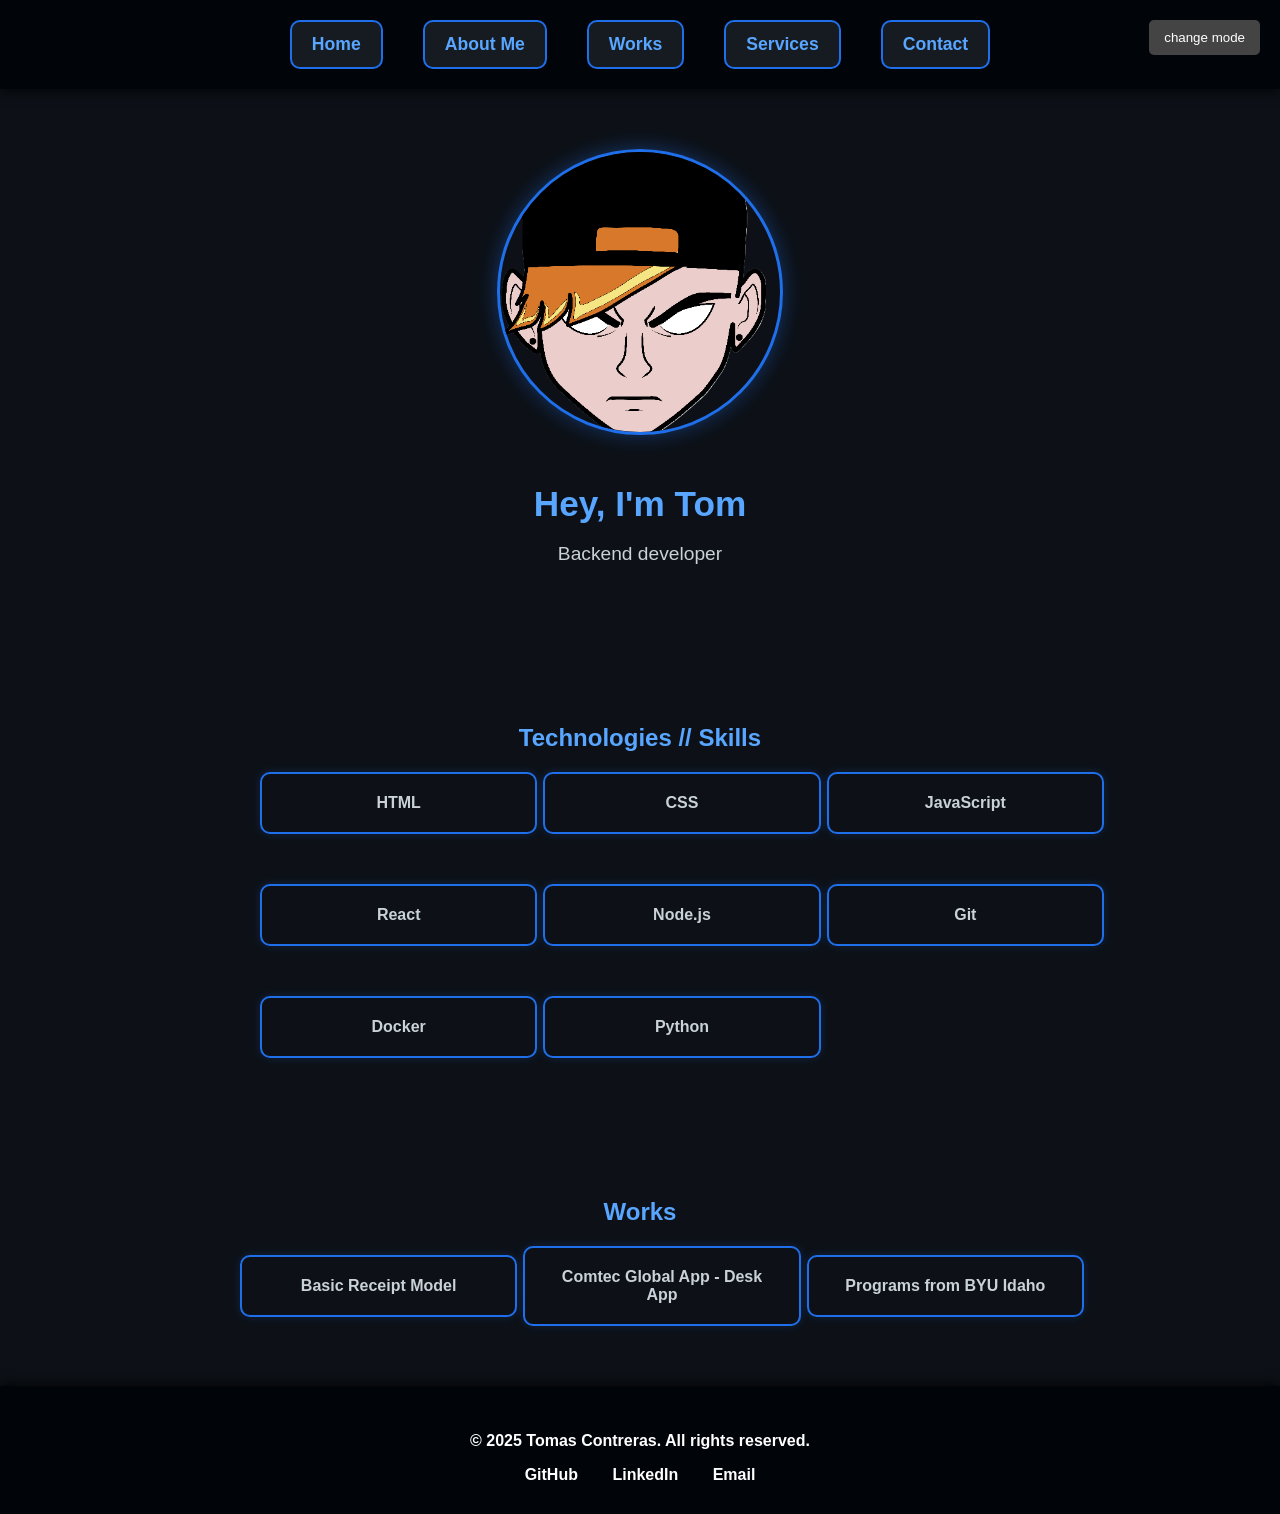
==== website portfolio/index.html @ 8013dd39 "new changes" ====
<!DOCTYPE html>
<html lang="en">
<head>
  <meta charset="UTF-8" />
  <meta name="viewport" content="width=device-width, initial-scale=1.0"/>
  <title>Portfolio</title>
  <link rel="stylesheet" href="style/index.css">
  <link rel="stylesheet" href="style/index-responsive.css">
</head>

<body>
  <header>
    <nav>
      <div class="menu-toggle" id="menu-toggle">&#9776;</div>
      <ul class="nav-links" id="nav-links">
        <li><a href="#home">Home</a></li>
        <li><a href="#about">About Me</a></li>
        <li><a href="#portfolio">Works</a></li>
        <li><a href="#services">Services</a></li>
        <li><a href="#contact">Contact</a></li>
      </ul>
    </nav>
  </header>

  <button id="theme-toggle">change mode</button>

  <section id="home" class="hero">
    <div class="hero-content">
      <img src="images/york-fotor-bg-remover-20250723221843.png" alt="Imagen de presentación" class="hero-img">
      <div class="hero-text">
        <h1>Hey, I'm Tom</h1>
        <p>Backend developer</p>
      </div>
    </div>
  </section>

  <section id="skills" class="skills">
    <h2>Technologies // Skills</h2>
    <div class="skills-grid">
      <div class="skill-box">HTML</div>
      <div class="skill-box">CSS</div>
      <div class="skill-box">JavaScript</div>
      <div class="skill-box">React</div>
      <div class="skill-box">Node.js</div>
      <div class="skill-box">Git</div>
      <div class="skill-box">Docker</div>
      <div class="skill-box">Python</div>
    </div>
  </section>

  <section id="work" class="work">
    <h2>Works</h2>
    <div class="work-grid">
      <div class="work-box">Basic Receipt Model</div>
      <div class="work-box">Comtec Global App - Desk App</div>
      <div class="work-box">Programs from BYU Idaho</div>
    </div>
  </section>

  <footer class="footer">
    <div class="footer-container">
      <p>© 2025 Tomas Contreras. All rights reserved.</p>
      <div class="social-links">
        <a href="https://github.com/tuusuario" target="_blank" aria-label="GitHub">GitHub</a>
        <a href="https://linkedin.com/in/tuusuario" target="_blank" aria-label="LinkedIn">LinkedIn</a>
        <a href="mailto:tuemail@ejemplo.com" aria-label="Correo electrónico">Email</a>
      </div>
    </div>
  </footer>

  <script src="script/interaction.js"></script>
</body>
</html>
---- website portfolio/style/index.css ----
body {
    margin: 0;
    font-family: 'Segoe UI', Tahoma, Geneva, Verdana, sans-serif;
    background-color: #0d1117;
    color: #ffffff;
    transition: background-color 0.3s, color 0.3s;
}

#theme-toggle {
  position: fixed;
  top: 20px;
  right: 20px;
  padding: 10px 15px;
  border: none;
  background-color: #444;
  color: white;
  cursor: pointer;
  border-radius: 5px;
  z-index: 1000;
}

body.light-mode {
  background-color: white;
  color: black;
}

body.light-mode #theme-toggle {
  background-color: #ccc;
  color: black;
}

header {
    background-color: #010409;
    padding: 20px 0;
    box-shadow: 0 4px 10px rgba(0, 0, 0, 0.6);
    position: sticky;
    top: 0;
    z-index: 1000;
    transition: background-color 0.3s ease;
}

nav ul {
    list-style: none;
    display: flex;
    justify-content: center;
    margin: 0;
    padding: 0;
}

nav li {
    margin: 0 20px;
}

nav a {
    display: inline-block;
    background-color: #161b22;
    color: #58a6ff;
    padding: 12px 20px;
    border: 2px solid #1f6feb;
    border-radius: 10px;
    text-decoration: none;
    font-weight: bold;
    font-size: 1.1rem;
    transition: all 0.3s ease;
}

nav a:hover {
    background-color: #1f6feb;
    color: #ffffff;
    box-shadow: 0 0 10px #1f6feb;
}

section {
    padding: 60px 20px;
    max-width: 900px;
    margin: auto;
}

h1, h2 {
    color: #58a6ff;
}

.hero {
    padding: 60px 20px;
    background-color: #0d1117;
    display: flex;
    justify-content: center;
    align-items: center;
    transition: background-color 0.3s ease;
}

.hero-content {
    display: flex;
    flex-direction: column;
    align-items: center;
    text-align: center;
    max-width: 900px;
}

.hero-img {
    width: 280px;
    height: 280px;
    object-fit: cover;
    border-radius: 50%;
    border: 3px solid #1f6feb;
    box-shadow: 0 0 20px rgba(31, 111, 235, 0.4);
    margin-bottom: 20px;
}

.hero-text h1 {
    font-size: 2.2rem;
    color: #58a6ff;
    margin-bottom: 10px;
}

.hero-text p {
    font-size: 1.2rem;
    color: #c9d1d9;
}

.skills {
    padding: 60px 90px;
    color: #ffffff;
    text-align: center;
    box-sizing: border-box;
    max-width: 100%;
    transition: background-color 0.3s ease;
}

.skills-grid {
    display: grid;
    grid-template-columns: repeat(auto-fit, minmax(220px, 1fr));
    gap: 50px;
    width: 100%;
    max-width: 800px;
    margin: 0 auto;
    padding: 0 20px;
}

.skill-box {
    width: 100%;
    background-color: #0d1117;
    border: 2px solid #1f6feb;
    border-radius: 10px;
    padding: 20px;
    font-weight: bold;
    color: #c9d1d9;
    box-shadow: 0 0 10px rgba(31, 111, 235, 0.2);
    transition: transform 0.2s ease, box-shadow 0.2s ease, background-color 0.3s ease, color 0.3s ease;
    text-align: center;
}

.skill-box:hover {
    transform: scale(1.05);
    box-shadow: 0 0 15px rgba(31, 111, 235, 0.6);
}

footer {
    background-color: #010409;
    padding: 30px 20px;
    color: #ffffff;
    text-align: center;
    box-shadow: 0 -4px 10px rgba(0, 0, 0, 0.6);
    font-weight: bold;
    font-size: 1rem;
    transition: background-color 0.3s ease, color 0.3s ease;
}

.footer-container {
    max-width: 900px;
    margin: 0 auto;
}

.social-links {
    margin-top: 15px;
}

.social-links a {
    color: #ffffff;
    margin: 0 15px;
    text-decoration: none;
    font-weight: 600;
    transition: color 0.3s ease;
}

.social-links a:hover {
    color: #1f6feb;
}

/* Footer sticky */
html, body {
    height: 100%;
}

body {
    display: flex;
    flex-direction: column;
    min-height: 100vh;
}

footer {
    margin-top: auto;
}

/* ===== LIGHT MODE STYLES ===== */

body.light-mode header {
  background-color: #f5f5f5;
  box-shadow: 0 4px 10px rgba(0, 0, 0, 0.1);
}

body.light-mode nav a {
  background-color: #ffffff;
  color: #1f6feb;
  border-color: #1f6feb;
}

body.light-mode nav a:hover {
  background-color: #1f6feb;
  color: white;
  box-shadow: 0 0 10px #1f6feb;
}

body.light-mode .hero {
  background-color: #ffffff;
}

body.light-mode .hero-text h1 {
  color: #1f6feb;
}

body.light-mode .hero-text p {
  color: #333;
}

body.light-mode .skills {
  color: #000;
}

body.light-mode .skill-box {
  background-color: white;
  color: #000;
  border: 2px solid #1f6feb;
  box-shadow: 0 0 10px rgba(31, 111, 235, 0.2);
}

body.light-mode .skill-box:hover {
  box-shadow: 0 0 15px rgba(31, 111, 235, 0.6);
}

body.light-mode footer {
  background-color: #e0e0e0;
  color: #1f6feb;
  box-shadow: 0 -4px 10px rgba(0, 0, 0, 0.1);
}

body.light-mode .social-links a {
  color: #1f6feb;
}

body.light-mode .social-links a:hover {
  color: #0a58ca;
}

body.light-mode .work {
  color: #000;
}

body.light-mode .work-box {
  background-color: white;
  color: #000;
  border: 2px solid #1f6feb;
  box-shadow: 0 0 10px rgba(31, 111, 235, 0.2);
}

body.light-mode .work-box:hover {
  box-shadow: 0 0 15px rgba(31, 111, 235, 0.6);
}

.work {
    padding: 60px 90px;
    color: #ffffff;
    text-align: center;
    box-sizing: border-box;
    max-width: 100%;
    transition: background-color 0.3s ease;
}

.work-grid {
    display: grid;
    grid-template-columns: repeat(auto-fit, minmax(220px, 1fr));
    gap: 50px;
    width: 100%;
    max-width: 800px;
    margin: 0 auto;
    padding: 0 20px;
    justify-content: center;
    align-items: center;
}

.work-box {
    width: 100%;
    background-color: #0d1117;
    border: 2px solid #1f6feb;
    border-radius: 10px;
    padding: 20px;
    font-weight: bold;
    color: #c9d1d9;
    box-shadow: 0 0 10px rgba(31, 111, 235, 0.2);
    transition: transform 0.2s ease, box-shadow 0.2s ease, background-color 0.3s ease, color 0.3s ease;
    text-align: center;
}

.work-box:hover {
    transform: scale(1.05);
    box-shadow: 0 0 15px rgba(31, 111, 235, 0.6);
}

/* Hamburguesa oculto por defecto en pantallas grandes */
.menu-toggle {
  display: none;
  font-size: 1.8rem;
  color: #58a6ff;
  cursor: pointer;
  padding: 10px 20px;
  position: absolute;
  left: 20px;
  top: 15px;
  z-index: 1100;
}
---- website portfolio/style/index-responsive.css ----
@media (max-width: 600px) {
  header {
    padding: 15px 10px;
    text-align: center;
  }

/* Responsive nav */
@media (max-width: 768px) {

  nav {
    position: relative;
  }

  .menu-toggle {
    display: block;
  }

  nav ul.nav-links {
    display: none;
    flex-direction: column;
    position: absolute;
    top: 60px;
    left: 0;
    width: 100%;
    background-color: #0d1117;
    border-top: 1px solid #1f6feb;
    align-items: center;
    justify-content: center;
  }

  nav ul.nav-links li {
    margin: 0;
    width: 100%;
    text-align: center;
  }

  nav ul.nav-links li a {
    display: block;
    padding: 15px;
    border-bottom: 1px solid #1f6feb;
  }

  nav ul.nav-links.show {
    display: flex;
  }
}

  .hero {
    flex-direction: column;
    padding: 40px 15px;
  }

  .hero-img {
    width: 180px;
    height: 180px;
    margin-bottom: 15px;
  }

  .hero-text h1 {
    font-size: 1.6rem;
  }

  .hero-text p {
    font-size: 1rem;
  }

  section,
  .skills,
  .work {
    padding: 30px 5px;
  }

  .skills-grid,
  .work-grid {
    padding: 0;
    margin: 0 auto; /* centra el grid */
    width: 100%;
    max-width: 100%;
    gap: 30px;
  }

  .skill-box,
  .work-box {
    padding: 10px;
    font-size: 0.95rem;
  }

  footer {
    padding: 20px 10px;
    font-size: 0.9rem;
  }

  .social-links a {
    margin: 0 10px;
  }

  #theme-toggle {
    top: 10px;
    right: 10px;
    padding: 8px 12px;
    font-size: 0.9rem;
  }
}
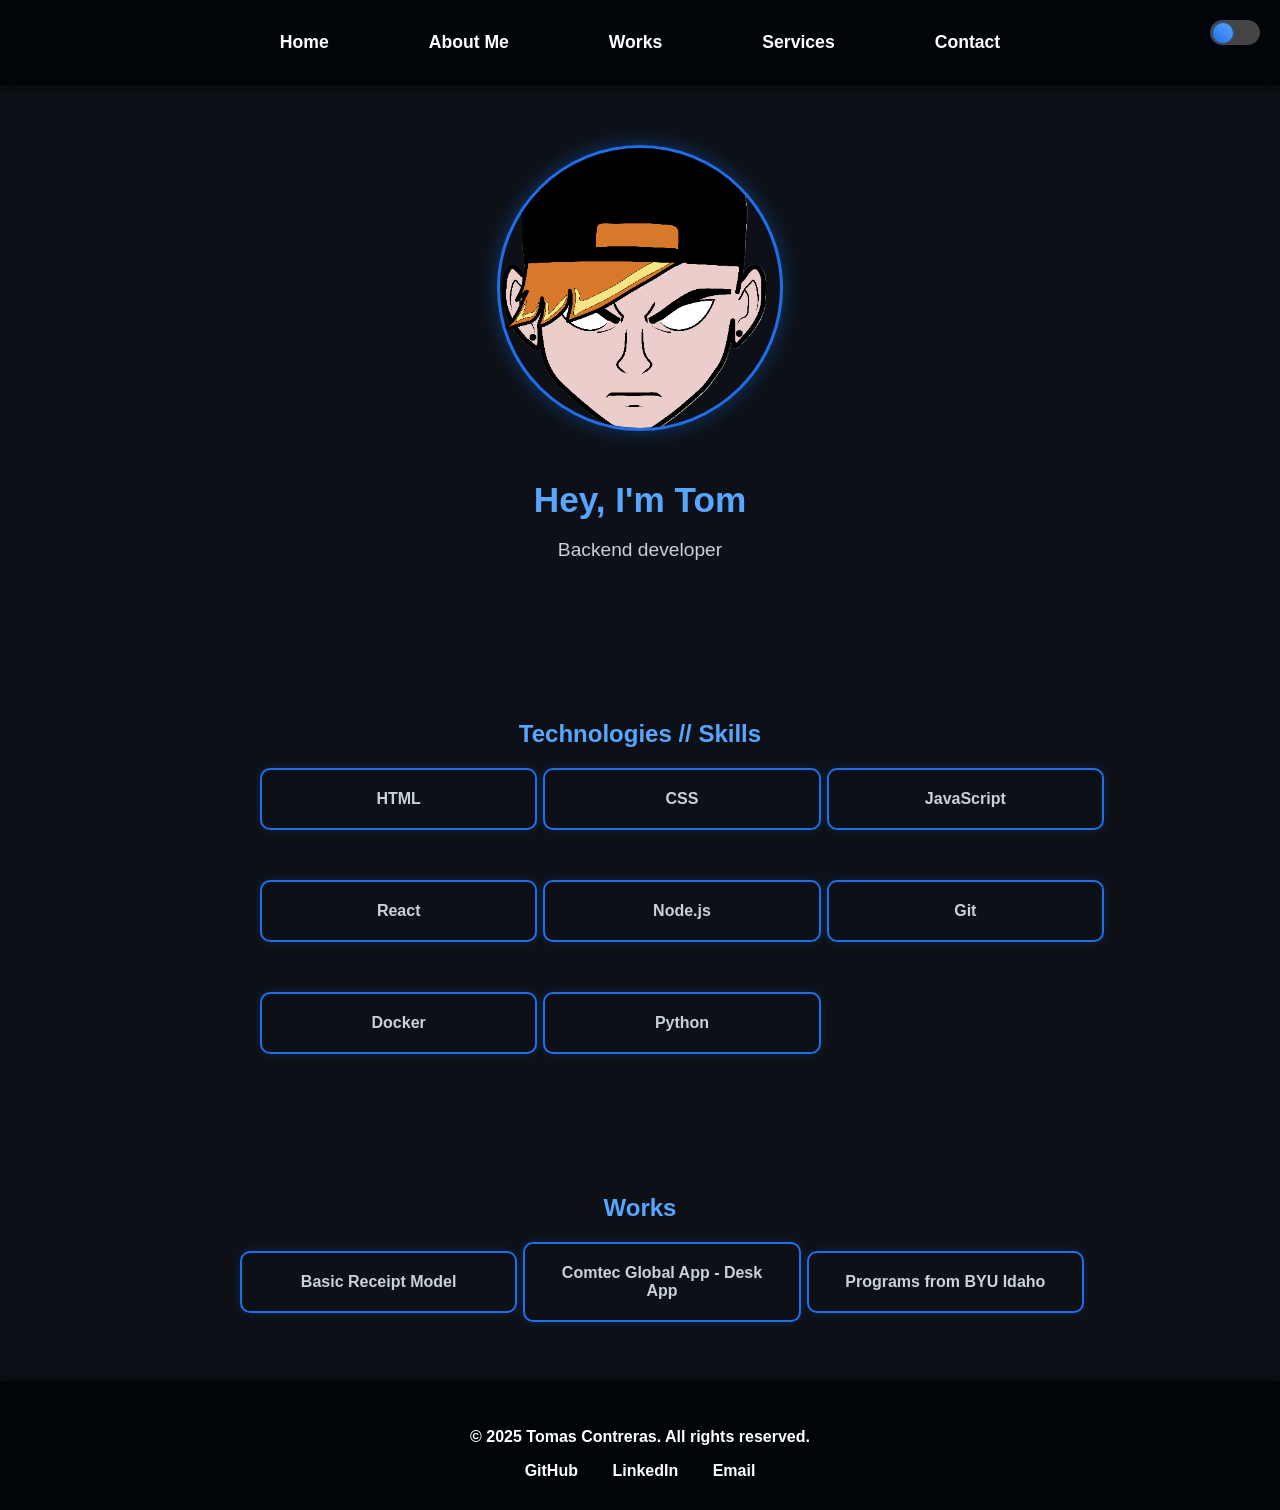
==== commit c8b25a37: "new changes" ====
--- a/website portfolio/index.html
+++ b/website portfolio/index.html
@@ -22,7 +22,7 @@
     </nav>
   </header>
 
-  <button id="theme-toggle">change mode</button>
+  <button id="theme-toggle"></button>
 
   <section id="home" class="hero">
     <div class="hero-content">
--- a/website portfolio/style/index.css
+++ b/website portfolio/style/index.css
@@ -6,26 +6,8 @@
     transition: background-color 0.3s, color 0.3s;
 }
 
-#theme-toggle {
-  position: fixed;
-  top: 20px;
-  right: 20px;
-  padding: 10px 15px;
-  border: none;
-  background-color: #444;
-  color: white;
-  cursor: pointer;
-  border-radius: 5px;
-  z-index: 1000;
-}
-
 body.light-mode {
   background-color: white;
-  color: black;
-}
-
-body.light-mode #theme-toggle {
-  background-color: #ccc;
   color: black;
 }
 
@@ -33,10 +15,18 @@
     background-color: #010409;
     padding: 20px 0;
     box-shadow: 0 4px 10px rgba(0, 0, 0, 0.6);
-    position: sticky;
+    position: relative;
     top: 0;
     z-index: 1000;
     transition: background-color 0.3s ease;
+    display: flex;
+    justify-content: center;
+    align-items: center;
+    gap: 20px;
+}
+
+nav {
+  flex-grow: 1;
 }
 
 nav ul {
@@ -45,6 +35,7 @@
     justify-content: center;
     margin: 0;
     padding: 0;
+    gap: 20px;
 }
 
 nav li {
@@ -53,10 +44,8 @@
 
 nav a {
     display: inline-block;
-    background-color: #161b22;
-    color: #58a6ff;
+    color: #ffffff;
     padding: 12px 20px;
-    border: 2px solid #1f6feb;
     border-radius: 10px;
     text-decoration: none;
     font-weight: bold;
@@ -155,128 +144,6 @@
     box-shadow: 0 0 15px rgba(31, 111, 235, 0.6);
 }
 
-footer {
-    background-color: #010409;
-    padding: 30px 20px;
-    color: #ffffff;
-    text-align: center;
-    box-shadow: 0 -4px 10px rgba(0, 0, 0, 0.6);
-    font-weight: bold;
-    font-size: 1rem;
-    transition: background-color 0.3s ease, color 0.3s ease;
-}
-
-.footer-container {
-    max-width: 900px;
-    margin: 0 auto;
-}
-
-.social-links {
-    margin-top: 15px;
-}
-
-.social-links a {
-    color: #ffffff;
-    margin: 0 15px;
-    text-decoration: none;
-    font-weight: 600;
-    transition: color 0.3s ease;
-}
-
-.social-links a:hover {
-    color: #1f6feb;
-}
-
-/* Footer sticky */
-html, body {
-    height: 100%;
-}
-
-body {
-    display: flex;
-    flex-direction: column;
-    min-height: 100vh;
-}
-
-footer {
-    margin-top: auto;
-}
-
-/* ===== LIGHT MODE STYLES ===== */
-
-body.light-mode header {
-  background-color: #f5f5f5;
-  box-shadow: 0 4px 10px rgba(0, 0, 0, 0.1);
-}
-
-body.light-mode nav a {
-  background-color: #ffffff;
-  color: #1f6feb;
-  border-color: #1f6feb;
-}
-
-body.light-mode nav a:hover {
-  background-color: #1f6feb;
-  color: white;
-  box-shadow: 0 0 10px #1f6feb;
-}
-
-body.light-mode .hero {
-  background-color: #ffffff;
-}
-
-body.light-mode .hero-text h1 {
-  color: #1f6feb;
-}
-
-body.light-mode .hero-text p {
-  color: #333;
-}
-
-body.light-mode .skills {
-  color: #000;
-}
-
-body.light-mode .skill-box {
-  background-color: white;
-  color: #000;
-  border: 2px solid #1f6feb;
-  box-shadow: 0 0 10px rgba(31, 111, 235, 0.2);
-}
-
-body.light-mode .skill-box:hover {
-  box-shadow: 0 0 15px rgba(31, 111, 235, 0.6);
-}
-
-body.light-mode footer {
-  background-color: #e0e0e0;
-  color: #1f6feb;
-  box-shadow: 0 -4px 10px rgba(0, 0, 0, 0.1);
-}
-
-body.light-mode .social-links a {
-  color: #1f6feb;
-}
-
-body.light-mode .social-links a:hover {
-  color: #0a58ca;
-}
-
-body.light-mode .work {
-  color: #000;
-}
-
-body.light-mode .work-box {
-  background-color: white;
-  color: #000;
-  border: 2px solid #1f6feb;
-  box-shadow: 0 0 10px rgba(31, 111, 235, 0.2);
-}
-
-body.light-mode .work-box:hover {
-  box-shadow: 0 0 15px rgba(31, 111, 235, 0.6);
-}
-
 .work {
     padding: 60px 90px;
     color: #ffffff;
@@ -314,6 +181,127 @@
 .work-box:hover {
     transform: scale(1.05);
     box-shadow: 0 0 15px rgba(31, 111, 235, 0.6);
+}
+
+footer {
+    background-color: #010409;
+    padding: 30px 20px;
+    color: #ffffff;
+    text-align: center;
+    box-shadow: 0 -4px 10px rgba(0, 0, 0, 0.6);
+    font-weight: bold;
+    font-size: 1rem;
+    transition: background-color 0.3s ease, color 0.3s ease;
+}
+
+.footer-container {
+    max-width: 900px;
+    margin: 0 auto;
+}
+
+.social-links {
+    margin-top: 15px;
+}
+
+.social-links a {
+    color: #ffffff;
+    margin: 0 15px;
+    text-decoration: none;
+    font-weight: 600;
+    transition: color 0.3s ease;
+}
+
+.social-links a:hover {
+    color: #1f6feb;
+}
+
+/* Footer sticky */
+html, body {
+    height: 100%;
+}
+
+body {
+    display: flex;
+    flex-direction: column;
+    min-height: 100vh;
+}
+
+footer {
+    margin-top: auto;
+}
+
+/* ===== LIGHT MODE STYLES ===== */
+
+body.light-mode header {
+  background-color: #f5f5f5;
+  box-shadow: 0 4px 10px rgba(0, 0, 0, 0.1);
+}
+
+body.light-mode nav a {
+  color: #000000;
+  border-color: #1f6feb;
+}
+
+body.light-mode nav a:hover {
+  background-color: #1f6feb;
+  color: white;
+  box-shadow: 0 0 10px #1f6feb;
+}
+
+body.light-mode .hero {
+  background-color: #ffffff;
+}
+
+body.light-mode .hero-text h1{
+  color: #1f6feb;
+}
+
+body.light-mode .hero-text p{
+  color: #333;
+}
+
+body.light-mode .skills {
+  color: #000;
+}
+
+body.light-mode .skill-box {
+  background-color: white;
+  color: #000;
+  border: 2px solid #1f6feb;
+  box-shadow: 0 0 10px rgba(31, 111, 235, 0.2);
+}
+
+body.light-mode .skill-box:hover {
+  box-shadow: 0 0 15px rgba(31, 111, 235, 0.6);
+}
+
+body.light-mode footer {
+  background-color: #e0e0e0;
+  color: #000000;
+  box-shadow: 0 -4px 10px rgba(0, 0, 0, 0.1);
+}
+
+body.light-mode .social-links a {
+  color: #1f6feb;
+}
+
+body.light-mode .social-links a:hover {
+  color: #0a58ca;
+}
+
+body.light-mode .work {
+  color: #000;
+}
+
+body.light-mode .work-box {
+  background-color: white;
+  color: #000;
+  border: 2px solid #1f6feb;
+  box-shadow: 0 0 10px rgba(31, 111, 235, 0.2);
+}
+
+body.light-mode .work-box:hover {
+  box-shadow: 0 0 15px rgba(31, 111, 235, 0.6);
 }
 
 /* Hamburguesa oculto por defecto en pantallas grandes */
@@ -327,4 +315,45 @@
   left: 20px;
   top: 15px;
   z-index: 1100;
-}+}
+
+/* ==== TOGGLE SWITCH ==== */
+#theme-toggle {
+  position: fixed;
+  top: 20px;
+  right: 20px;
+  width: 50px;
+  height: 25px;
+  background-color: #444;
+  border-radius: 25px;
+  border: none;
+  cursor: pointer;
+  padding: 0;
+  display: flex !important;
+  align-items: center;
+  justify-content: flex-start;
+  transition: background-color 0.3s ease;
+  z-index: 1000;
+}
+
+#theme-toggle::before {
+  content: "";
+  width: 20px;
+  height: 20px;
+  background: linear-gradient(45deg, #1f6feb, #58a6ff);
+  border-radius: 50%;
+  position: relative;
+  left: 3px;
+  transition: left 0.3s ease, background 0.3s ease;
+  box-shadow: 0 0 5px rgba(31, 111, 235, 0.6);
+}
+
+body.light-mode #theme-toggle {
+  background-color: #ccc;
+}
+
+body.light-mode #theme-toggle::before {
+  left: 27px;
+  background: linear-gradient(45deg, #0a58ca, #1f6feb);
+  box-shadow: 0 0 5px rgba(10, 88, 202, 0.6);
+}
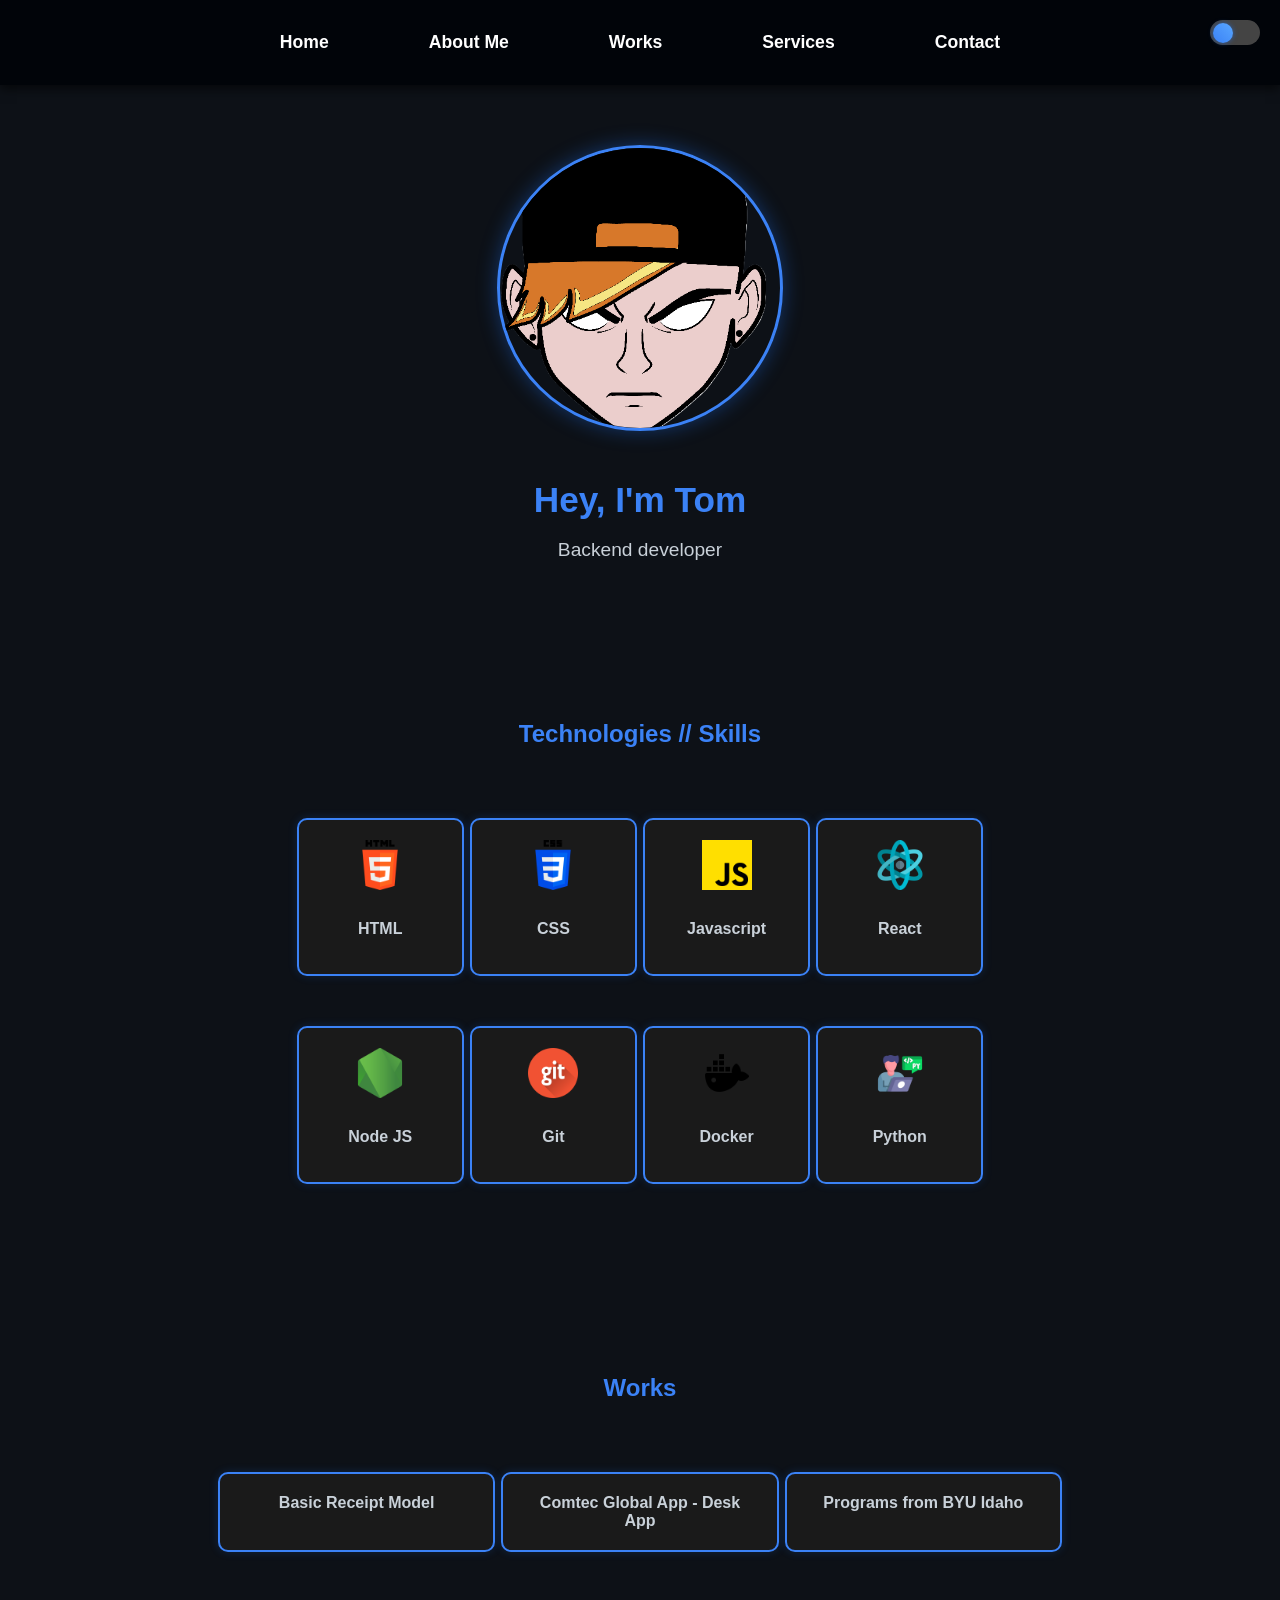
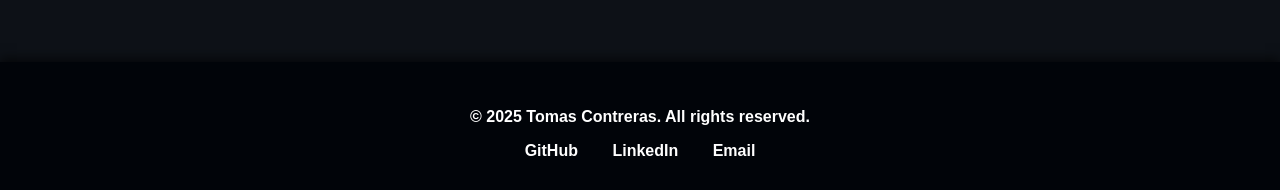
==== commit 75ef4019: "new changes" ====
--- a/website portfolio/index.html
+++ b/website portfolio/index.html
@@ -19,10 +19,13 @@
         <li><a href="#services">Services</a></li>
         <li><a href="#contact">Contact</a></li>
       </ul>
+      
     </nav>
   </header>
 
   <button id="theme-toggle"></button>
+
+  
 
   <section id="home" class="hero">
     <div class="hero-content">
@@ -37,14 +40,46 @@
   <section id="skills" class="skills">
     <h2>Technologies // Skills</h2>
     <div class="skills-grid">
-      <div class="skill-box">HTML</div>
-      <div class="skill-box">CSS</div>
-      <div class="skill-box">JavaScript</div>
-      <div class="skill-box">React</div>
-      <div class="skill-box">Node.js</div>
-      <div class="skill-box">Git</div>
-      <div class="skill-box">Docker</div>
-      <div class="skill-box">Python</div>
+
+      <div class="skill-box">
+      <img src="images/skills-images/html-5.png" alt="Html-icon" class="skill-icon">
+      <p>HTML</p>
+      </div>
+
+      <div class="skill-box">
+      <img src="images/skills-images/css-3.png" alt="Css-icon" class="skill-icon">
+      <p>CSS</p>
+      </div>
+
+      <div class="skill-box">
+      <img src="images/skills-images/javascript-icon.png" alt="Javascript" class="skill-icon">
+      <p>Javascript</p>
+      </div>
+
+      <div class="skill-box">
+      <img src="images/skills-images/structure.png" alt="React-icon" class="skill-icon">
+      <p>React</p>
+      </div>
+
+      <div class="skill-box">
+      <img src="images/skills-images/nodo-js.png" alt="Javascript" class="skill-icon">
+      <p>Node JS</p>
+      </div>
+
+      <div class="skill-box">
+      <img src="images/skills-images/git.png" alt="Git-icon" class="skill-icon">
+      <p>Git</p>
+      </div>
+      
+      <div class="skill-box">
+      <img src="images/skills-images/docker.png" alt="Docker-icon" class="skill-icon">
+      <p>Docker</p>
+      </div>
+
+      <div class="skill-box">
+      <img src="images/skills-images/python-icon.png" alt="Python-icon" class="skill-icon">
+      <p>Python</p>
+      </div>
     </div>
   </section>
 
--- a/website portfolio/style/index.css
+++ b/website portfolio/style/index.css
@@ -7,8 +7,8 @@
 }
 
 body.light-mode {
-  background-color: white;
-  color: black;
+  background-color: #f4f4f4; /* gris muy claro en vez de blanco puro */
+  color: #111;
 }
 
 header {
@@ -54,9 +54,9 @@
 }
 
 nav a:hover {
-    background-color: #1f6feb;
-    color: #ffffff;
-    box-shadow: 0 0 10px #1f6feb;
+    background-color: #3b82f6;
+    color: #ffffff;
+    box-shadow: 0 0 10px #3b82f6;
 }
 
 section {
@@ -66,7 +66,7 @@
 }
 
 h1, h2 {
-    color: #58a6ff;
+    color: #3b82f6;
 }
 
 .hero {
@@ -91,14 +91,14 @@
     height: 280px;
     object-fit: cover;
     border-radius: 50%;
-    border: 3px solid #1f6feb;
+    border: 3px solid #3b82f6;
     box-shadow: 0 0 20px rgba(31, 111, 235, 0.4);
     margin-bottom: 20px;
 }
 
 .hero-text h1 {
     font-size: 2.2rem;
-    color: #58a6ff;
+    color: #3b82f6;
     margin-bottom: 10px;
 }
 
@@ -118,18 +118,18 @@
 
 .skills-grid {
     display: grid;
-    grid-template-columns: repeat(auto-fit, minmax(220px, 1fr));
+    grid-template-columns: repeat(4, 1fr);
     gap: 50px;
-    width: 100%;
     max-width: 800px;
+    padding: 50px 20px;
     margin: 0 auto;
-    padding: 0 20px;
+    justify-items: center;
 }
 
 .skill-box {
     width: 100%;
-    background-color: #0d1117;
-    border: 2px solid #1f6feb;
+    background-color: #1a1a1a;
+    border: 2px solid #3b82f6;
     border-radius: 10px;
     padding: 20px;
     font-weight: bold;
@@ -155,20 +155,18 @@
 
 .work-grid {
     display: grid;
-    grid-template-columns: repeat(auto-fit, minmax(220px, 1fr));
+    grid-template-columns: repeat(3, 1fr);
     gap: 50px;
-    width: 100%;
     max-width: 800px;
+    padding: 50px 20px;
     margin: 0 auto;
-    padding: 0 20px;
-    justify-content: center;
-    align-items: center;
+    justify-items: center;
 }
 
 .work-box {
     width: 100%;
-    background-color: #0d1117;
-    border: 2px solid #1f6feb;
+    background-color: #1a1a1a;
+    border: 2px solid #3b82f6;
     border-radius: 10px;
     padding: 20px;
     font-weight: bold;
@@ -212,7 +210,7 @@
 }
 
 .social-links a:hover {
-    color: #1f6feb;
+    color: #3b82f6;
 }
 
 /* Footer sticky */
@@ -233,23 +231,23 @@
 /* ===== LIGHT MODE STYLES ===== */
 
 body.light-mode header {
-  background-color: #f5f5f5;
-  box-shadow: 0 4px 10px rgba(0, 0, 0, 0.1);
+  background-color: #eaeaea;
+  box-shadow: 0 4px 10px rgba(0, 0, 0, 0.08);
 }
 
 body.light-mode nav a {
   color: #000000;
-  border-color: #1f6feb;
+  border-color: #3b82f6;
 }
 
 body.light-mode nav a:hover {
-  background-color: #1f6feb;
+  background-color: #3b82f6;
   color: white;
-  box-shadow: 0 0 10px #1f6feb;
+  box-shadow: 0 0 10px #3b82f6;
 }
 
 body.light-mode .hero {
-  background-color: #ffffff;
+  background-color: #f4f4f4;
 }
 
 body.light-mode .hero-text h1{
@@ -265,10 +263,10 @@
 }
 
 body.light-mode .skill-box {
-  background-color: white;
+  background-color: #ffffff;
   color: #000;
-  border: 2px solid #1f6feb;
-  box-shadow: 0 0 10px rgba(31, 111, 235, 0.2);
+  border: 2px solid #3b82f6;
+  box-shadow: 0 0 10px rgba(31, 111, 235, 0.15);
 }
 
 body.light-mode .skill-box:hover {
@@ -276,17 +274,17 @@
 }
 
 body.light-mode footer {
-  background-color: #e0e0e0;
+  background-color: #eaeaea;
   color: #000000;
-  box-shadow: 0 -4px 10px rgba(0, 0, 0, 0.1);
+  box-shadow: 0 -4px 10px rgba(0, 0, 0, 0.08);
 }
 
 body.light-mode .social-links a {
-  color: #1f6feb;
+  color: #3b82f6;
 }
 
 body.light-mode .social-links a:hover {
-  color: #0a58ca;
+  color: #3b82f6;
 }
 
 body.light-mode .work {
@@ -294,10 +292,10 @@
 }
 
 body.light-mode .work-box {
-  background-color: white;
+  background-color: #ffffff;
   color: #000;
-  border: 2px solid #1f6feb;
-  box-shadow: 0 0 10px rgba(31, 111, 235, 0.2);
+  border: 2px solid #3b82f6;
+  box-shadow: 0 0 10px rgba(31, 111, 235, 0.15);
 }
 
 body.light-mode .work-box:hover {
@@ -308,7 +306,7 @@
 .menu-toggle {
   display: none;
   font-size: 1.8rem;
-  color: #58a6ff;
+  color: #3b82f6;
   cursor: pointer;
   padding: 10px 20px;
   position: absolute;
@@ -340,7 +338,7 @@
   content: "";
   width: 20px;
   height: 20px;
-  background: linear-gradient(45deg, #1f6feb, #58a6ff);
+  background: linear-gradient(45deg, #3b82f6, #58a6ff);
   border-radius: 50%;
   position: relative;
   left: 3px;
@@ -357,3 +355,10 @@
   background: linear-gradient(45deg, #0a58ca, #1f6feb);
   box-shadow: 0 0 5px rgba(10, 88, 202, 0.6);
 }
+
+.skill-icon {
+    width: 50px;
+    height: 50px;
+    object-fit: contain;
+    margin-bottom: 10px;
+}
--- a/website portfolio/style/index-responsive.css
+++ b/website portfolio/style/index-responsive.css
@@ -70,14 +70,15 @@
     padding: 30px 5px;
   }
 
-  .skills-grid,
-  .work-grid {
-    padding: 0;
-    margin: 0 auto; /* centra el grid */
-    width: 100%;
-    max-width: 100%;
-    gap: 30px;
-  }
+.skills-grid,
+.work-grid {
+  display: grid;
+  grid-template-columns: repeat(3, 1fr);
+  gap: 30px;
+  max-width: 900px; /* ancho fijo para centrar */
+  margin: 0 auto;   /* centra el grid */
+  padding: 20px;
+}
 
   .skill-box,
   .work-box {
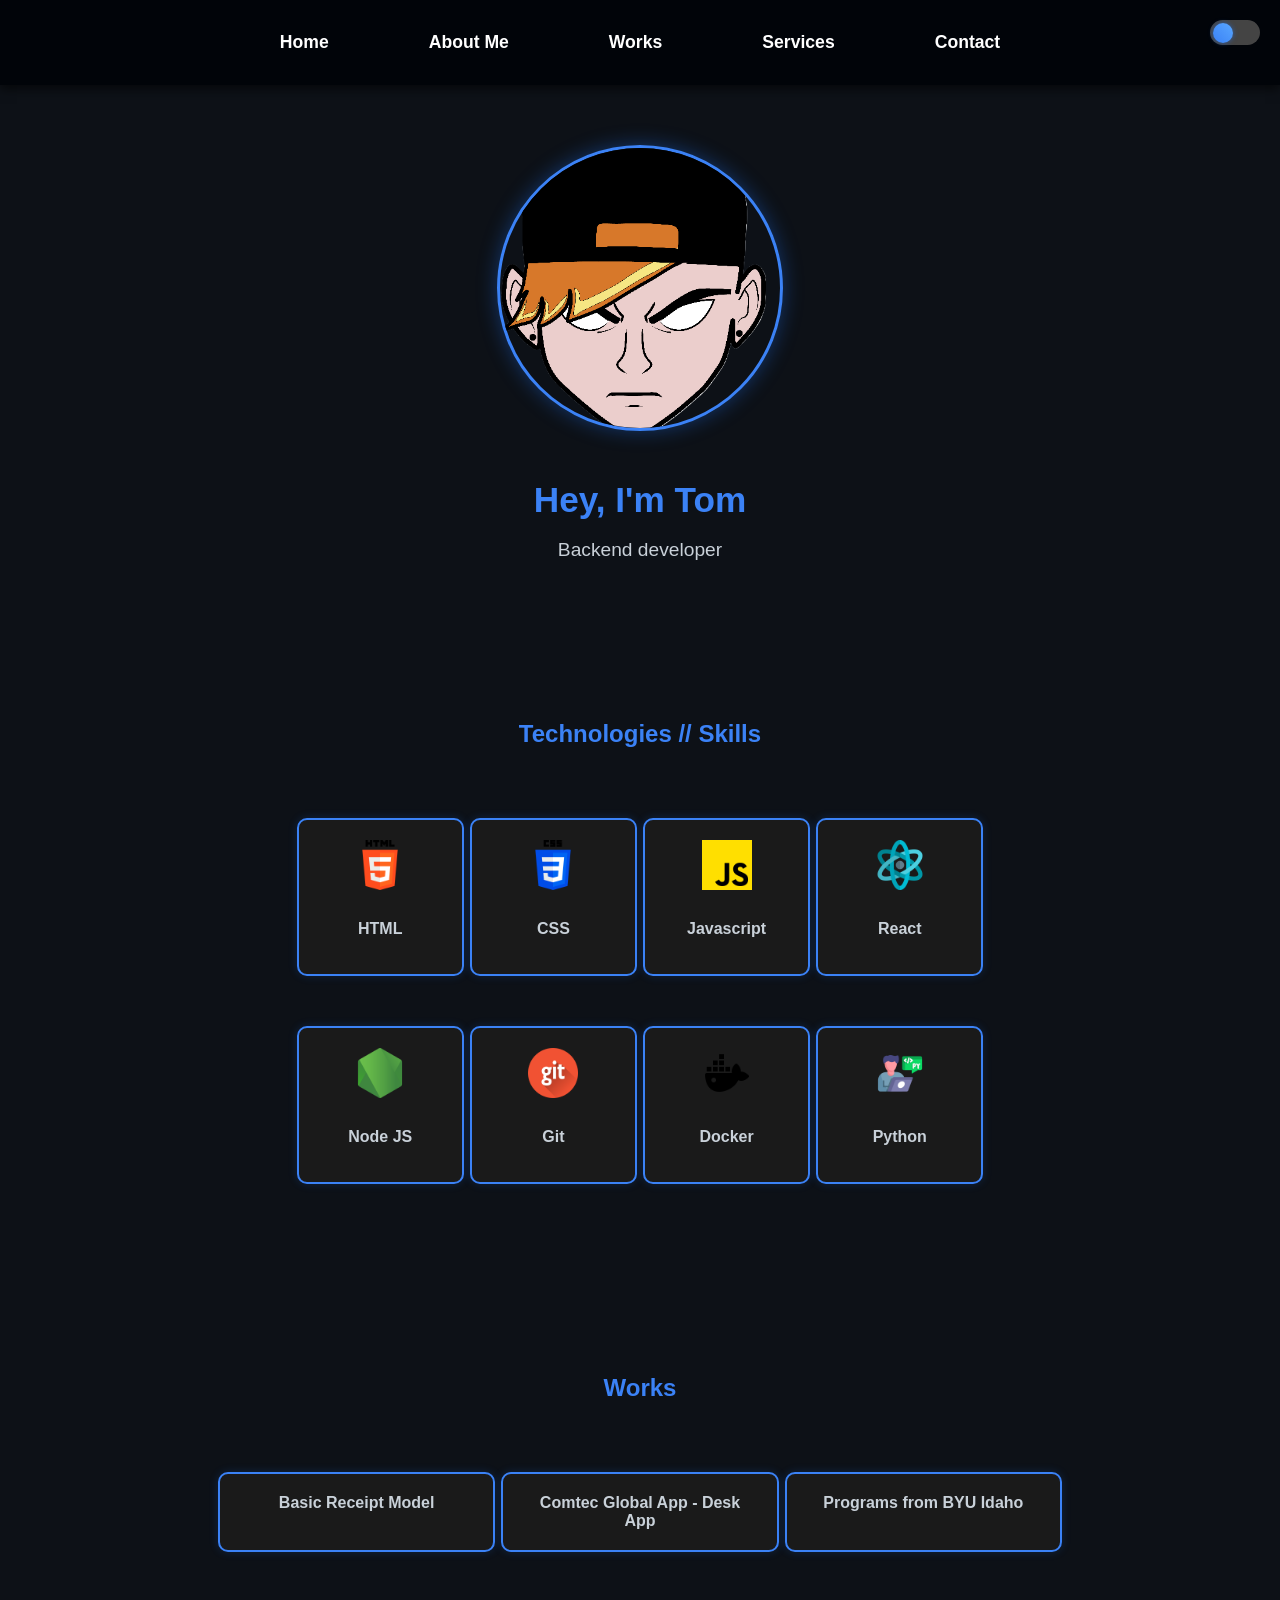
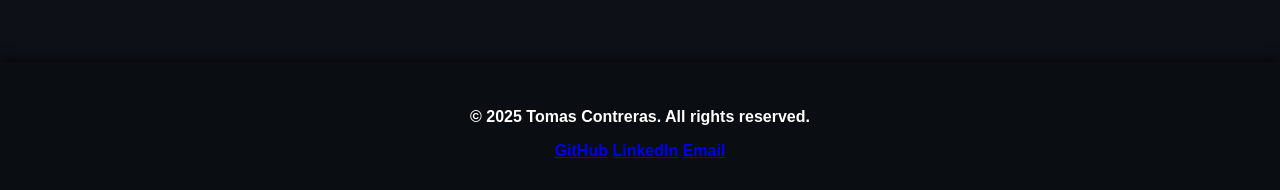
==== commit 6b6f08f5: "updates" ====
--- a/website portfolio/index.html
+++ b/website portfolio/index.html
@@ -11,7 +11,7 @@
 <body>
   <header>
     <nav>
-      <div class="menu-toggle" id="menu-toggle">&#9776;</div>
+
       <ul class="nav-links" id="nav-links">
         <li><a href="#home">Home</a></li>
         <li><a href="#about">About Me</a></li>
@@ -24,8 +24,8 @@
   </header>
 
   <button id="theme-toggle"></button>
+  <div class="menu-toggle" id="menu-toggle">&#9776;</div>
 
-  
 
   <section id="home" class="hero">
     <div class="hero-content">
--- a/website portfolio/style/index.css
+++ b/website portfolio/style/index.css
@@ -1,32 +1,52 @@
+/* ===== GLOBAL ===== */
 body {
     margin: 0;
     font-family: 'Segoe UI', Tahoma, Geneva, Verdana, sans-serif;
     background-color: #0d1117;
     color: #ffffff;
     transition: background-color 0.3s, color 0.3s;
+    display: flex;
+    flex-direction: column;
+    min-height: 100vh;
 }
 
 body.light-mode {
-  background-color: #f4f4f4; /* gris muy claro en vez de blanco puro */
-  color: #111;
-}
-
+    background-color: #f4f4f4;
+    color: #111;
+}
+
+section {
+    padding: 60px 20px;
+    max-width: 900px;
+    margin: auto;
+}
+
+h1, h2 {
+    color: #3b82f6;
+}
+
+/* ===== HEADER ===== */
 header {
     background-color: #010409;
     padding: 20px 0;
     box-shadow: 0 4px 10px rgba(0, 0, 0, 0.6);
     position: relative;
-    top: 0;
     z-index: 1000;
+    display: flex;
+    justify-content: space-between;
+    align-items: center;
+    gap: 20px;
     transition: background-color 0.3s ease;
-    display: flex;
-    justify-content: center;
-    align-items: center;
-    gap: 20px;
-}
-
+}
+
+body.light-mode header {
+    background-color: #eaeaea;
+    box-shadow: 0 4px 10px rgba(0, 0, 0, 0.08);
+}
+
+/* ===== NAV ===== */
 nav {
-  flex-grow: 1;
+    flex-grow: 1;
 }
 
 nav ul {
@@ -59,16 +79,17 @@
     box-shadow: 0 0 10px #3b82f6;
 }
 
-section {
-    padding: 60px 20px;
-    max-width: 900px;
-    margin: auto;
-}
-
-h1, h2 {
-    color: #3b82f6;
-}
-
+body.light-mode nav a {
+    color: #000;
+}
+
+body.light-mode nav a:hover {
+    background-color: #3b82f6;
+    color: #fff;
+    box-shadow: 0 0 10px #3b82f6;
+}
+
+/* ===== HERO ===== */
 .hero {
     padding: 60px 20px;
     background-color: #0d1117;
@@ -107,7 +128,20 @@
     color: #c9d1d9;
 }
 
-.skills {
+body.light-mode .hero {
+    background-color: #f4f4f4;
+}
+
+body.light-mode .hero-text h1 {
+    color: #1f6feb;
+}
+
+body.light-mode .hero-text p {
+    color: #333;
+}
+
+/* ===== SKILLS & WORK ===== */
+.skills, .work {
     padding: 60px 90px;
     color: #ffffff;
     text-align: center;
@@ -116,9 +150,8 @@
     transition: background-color 0.3s ease;
 }
 
-.skills-grid {
+.skills-grid, .work-grid {
     display: grid;
-    grid-template-columns: repeat(4, 1fr);
     gap: 50px;
     max-width: 800px;
     padding: 50px 20px;
@@ -126,7 +159,10 @@
     justify-items: center;
 }
 
-.skill-box {
+.skills-grid { grid-template-columns: repeat(4, 1fr); }
+.work-grid { grid-template-columns: repeat(3, 1fr); }
+
+.skill-box, .work-box {
     width: 100%;
     background-color: #1a1a1a;
     border: 2px solid #3b82f6;
@@ -139,226 +175,127 @@
     text-align: center;
 }
 
-.skill-box:hover {
+.skill-box:hover, .work-box:hover {
     transform: scale(1.05);
     box-shadow: 0 0 15px rgba(31, 111, 235, 0.6);
 }
 
-.work {
-    padding: 60px 90px;
-    color: #ffffff;
-    text-align: center;
-    box-sizing: border-box;
-    max-width: 100%;
-    transition: background-color 0.3s ease;
-}
-
-.work-grid {
-    display: grid;
-    grid-template-columns: repeat(3, 1fr);
-    gap: 50px;
-    max-width: 800px;
-    padding: 50px 20px;
-    margin: 0 auto;
-    justify-items: center;
-}
-
-.work-box {
-    width: 100%;
-    background-color: #1a1a1a;
+body.light-mode .skills, body.light-mode .work { color: #000; }
+
+body.light-mode .skill-box, body.light-mode .work-box {
+    background-color: #ffffff;
+    color: #000;
     border: 2px solid #3b82f6;
-    border-radius: 10px;
-    padding: 20px;
-    font-weight: bold;
-    color: #c9d1d9;
-    box-shadow: 0 0 10px rgba(31, 111, 235, 0.2);
-    transition: transform 0.2s ease, box-shadow 0.2s ease, background-color 0.3s ease, color 0.3s ease;
-    text-align: center;
-}
-
-.work-box:hover {
-    transform: scale(1.05);
-    box-shadow: 0 0 15px rgba(31, 111, 235, 0.6);
-}
-
+    box-shadow: 0 0 10px rgba(31, 111, 235, 0.15);
+}
+
+/* ===== FOOTER ===== */
 footer {
-    background-color: #010409;
+    background-color: #0a0d11;
     padding: 30px 20px;
     color: #ffffff;
     text-align: center;
     box-shadow: 0 -4px 10px rgba(0, 0, 0, 0.6);
     font-weight: bold;
     font-size: 1rem;
+    margin-top: auto;
     transition: background-color 0.3s ease, color 0.3s ease;
 }
 
-.footer-container {
-    max-width: 900px;
-    margin: 0 auto;
-}
-
-.social-links {
-    margin-top: 15px;
-}
-
-.social-links a {
-    color: #ffffff;
-    margin: 0 15px;
-    text-decoration: none;
-    font-weight: 600;
-    transition: color 0.3s ease;
-}
-
-.social-links a:hover {
-    color: #3b82f6;
-}
-
-/* Footer sticky */
-html, body {
-    height: 100%;
-}
-
-body {
-    display: flex;
+body.light-mode footer {
+    background-color: #eaeaea;
+    color: #000;
+    box-shadow: 0 -4px 10px rgba(0, 0, 0, 0.08);
+}
+
+.social-links a { transition: color 0.3s ease; }
+.social-links a:hover { color: #3b82f6; }
+
+/* ===== MENU HAMBURGUESA (MÓVIL) ===== */
+.menu-toggle {
+    display: none; /* desktop hide */
+    width: 50px;
+    height: 50px;
+    position: absolute;
+    top: 15px;
+    left: 20px;
+    z-index: 1200;
+    background: transparent;
+    border: none;
+    cursor: pointer;
     flex-direction: column;
-    min-height: 100vh;
-}
-
-footer {
-    margin-top: auto;
-}
-
-/* ===== LIGHT MODE STYLES ===== */
-
-body.light-mode header {
-  background-color: #eaeaea;
-  box-shadow: 0 4px 10px rgba(0, 0, 0, 0.08);
-}
-
-body.light-mode nav a {
-  color: #000000;
-  border-color: #3b82f6;
-}
-
-body.light-mode nav a:hover {
-  background-color: #3b82f6;
-  color: white;
-  box-shadow: 0 0 10px #3b82f6;
-}
-
-body.light-mode .hero {
-  background-color: #f4f4f4;
-}
-
-body.light-mode .hero-text h1{
-  color: #1f6feb;
-}
-
-body.light-mode .hero-text p{
-  color: #333;
-}
-
-body.light-mode .skills {
-  color: #000;
-}
-
-body.light-mode .skill-box {
-  background-color: #ffffff;
-  color: #000;
-  border: 2px solid #3b82f6;
-  box-shadow: 0 0 10px rgba(31, 111, 235, 0.15);
-}
-
-body.light-mode .skill-box:hover {
-  box-shadow: 0 0 15px rgba(31, 111, 235, 0.6);
-}
-
-body.light-mode footer {
-  background-color: #eaeaea;
-  color: #000000;
-  box-shadow: 0 -4px 10px rgba(0, 0, 0, 0.08);
-}
-
-body.light-mode .social-links a {
-  color: #3b82f6;
-}
-
-body.light-mode .social-links a:hover {
-  color: #3b82f6;
-}
-
-body.light-mode .work {
-  color: #000;
-}
-
-body.light-mode .work-box {
-  background-color: #ffffff;
-  color: #000;
-  border: 2px solid #3b82f6;
-  box-shadow: 0 0 10px rgba(31, 111, 235, 0.15);
-}
-
-body.light-mode .work-box:hover {
-  box-shadow: 0 0 15px rgba(31, 111, 235, 0.6);
-}
-
-/* Hamburguesa oculto por defecto en pantallas grandes */
-.menu-toggle {
-  display: none;
-  font-size: 1.8rem;
-  color: #3b82f6;
-  cursor: pointer;
-  padding: 10px 20px;
-  position: absolute;
-  left: 20px;
-  top: 15px;
-  z-index: 1100;
-}
-
-/* ==== TOGGLE SWITCH ==== */
+    justify-content: center;
+    align-items: center;
+    transition: transform 0.3s ease;
+}
+
+.menu-toggle span {
+    display: block;
+    width: 30px;
+    height: 3px;
+    margin: 5px 0;
+    border-radius: 2px;
+    background: #3b82f6;
+    box-shadow: 0 0 8px #3b82f6;
+    transition: all 0.3s ease;
+}
+
+.menu-toggle.active span:nth-child(1) { transform: translateY(8px) rotate(45deg); }
+.menu-toggle.active span:nth-child(2) { opacity: 0; }
+.menu-toggle.active span:nth-child(3) { transform: translateY(-8px) rotate(-45deg); }
+
+
+/* ==== ANIMACIÓN FADE-IN ==== */
+@keyframes fadeIn {
+    from { opacity: 0; transform: translateY(-15px); }
+    to { opacity: 1; transform: translateY(0); }
+}
+
+/* ===== TOGGLE SWITCH ===== */
 #theme-toggle {
-  position: fixed;
-  top: 20px;
-  right: 20px;
-  width: 50px;
-  height: 25px;
-  background-color: #444;
-  border-radius: 25px;
-  border: none;
-  cursor: pointer;
-  padding: 0;
-  display: flex !important;
-  align-items: center;
-  justify-content: flex-start;
-  transition: background-color 0.3s ease;
-  z-index: 1000;
+    position: fixed;
+    top: 20px;
+    right: 20px;
+    width: 50px;
+    height: 25px;
+    background-color: #444;
+    border-radius: 25px;
+    border: none;
+    cursor: pointer;
+    display: flex !important;
+    align-items: center;
+    justify-content: flex-start;
+    transition: background-color 0.3s ease;
+    z-index: 1000;
 }
 
 #theme-toggle::before {
-  content: "";
-  width: 20px;
-  height: 20px;
-  background: linear-gradient(45deg, #3b82f6, #58a6ff);
-  border-radius: 50%;
-  position: relative;
-  left: 3px;
-  transition: left 0.3s ease, background 0.3s ease;
-  box-shadow: 0 0 5px rgba(31, 111, 235, 0.6);
+    content: "";
+    width: 20px;
+    height: 20px;
+    background: linear-gradient(45deg, #3b82f6, #58a6ff);
+    border-radius: 50%;
+    position: relative;
+    left: 3px;
+    transition: left 0.3s ease, background 0.3s ease;
+    box-shadow: 0 0 5px rgba(31, 111, 235, 0.6);
 }
 
 body.light-mode #theme-toggle {
-  background-color: #ccc;
+    background-color: #ccc;
 }
 
 body.light-mode #theme-toggle::before {
-  left: 27px;
-  background: linear-gradient(45deg, #0a58ca, #1f6feb);
-  box-shadow: 0 0 5px rgba(10, 88, 202, 0.6);
-}
-
+    left: 27px;
+    background: linear-gradient(45deg, #0a58ca, #1f6feb);
+    box-shadow: 0 0 5px rgba(10, 88, 202, 0.6);
+}
+
+/* ===== ICONOS SKILL ===== */
 .skill-icon {
     width: 50px;
     height: 50px;
     object-fit: contain;
     margin-bottom: 10px;
-}+}
+
--- a/website portfolio/style/index-responsive.css
+++ b/website portfolio/style/index-responsive.css
@@ -37,7 +37,7 @@
   nav ul.nav-links li a {
     display: block;
     padding: 15px;
-    border-bottom: 1px solid #1f6feb;
+
   }
 
   nav ul.nav-links.show {
@@ -70,19 +70,31 @@
     padding: 30px 5px;
   }
 
-.skills-grid,
 .work-grid {
   display: grid;
   grid-template-columns: repeat(3, 1fr);
   gap: 30px;
   max-width: 900px; /* ancho fijo para centrar */
   margin: 0 auto;   /* centra el grid */
-  padding: 20px;
-}
-
-  .skill-box,
+  padding: 10px;
+}
+
+.skills-grid {
+  display: grid;
+  grid-template-columns: repeat(2, 1fr);
+  gap: 60px;
+  max-width: 900px; /* ancho fijo para centrar */
+  margin: 0 auto;   /* centra el grid */
+  padding: 10px;
+}
+
   .work-box {
     padding: 10px;
+    font-size: 0.95rem;
+  }
+
+  .skill-box {
+    padding: 20px;
     font-size: 0.95rem;
   }
 
@@ -101,4 +113,175 @@
     padding: 8px 12px;
     font-size: 0.9rem;
   }
+}
+#theme-toggle {
+  position: fixed;
+  top: 20px;
+  right: 20px;
+  width: 50px;
+  height: 25px;
+  background-color: #444;
+  border-radius: 25px;
+  border: none;
+  cursor: pointer;
+  padding: 0;
+  display: flex !important;
+  align-items: center;
+  justify-content: flex-start;
+  transition: background-color 0.3s ease, transform 0.2s ease;
+  z-index: 1000;
+}
+
+/* círculo interior */
+#theme-toggle::before {
+  content: "";
+  width: 20px;
+  height: 20px;
+  background: linear-gradient(45deg, #3b82f6, #58a6ff);
+  border-radius: 50%;
+  position: relative;
+  left: 3px;
+  transition: left 0.3s ease, background 0.3s ease;
+  box-shadow: 0 0 5px rgba(31, 111, 235, 0.6);
+}
+
+/* Light mode */
+body.light-mode #theme-toggle {
+  background-color: #ccc;
+}
+
+body.light-mode #theme-toggle::before {
+  left: 27px;
+  background: linear-gradient(45deg, #0a58ca, #1f6feb);
+  box-shadow: 0 0 5px rgba(10, 88, 202, 0.6);
+}
+
+/* ====== RESPONSIVE ====== */
+
+/* Tablets */
+@media (max-width: 768px) {
+
+  #theme-toggle {
+    top: 12px;
+    right: 12px;
+    width: 40px;
+    height: 20px;
+  }
+
+  #theme-toggle::before {
+    width: 16px;
+    height: 16px;
+  }
+
+  body.light-mode #theme-toggle::before {
+    left: 21px;
+  }
+}
+
+/* ==== RESPONSIVE PARA CELULAR ==== */
+@media (max-width: 768px) {
+  .menu-toggle {
+    display: flex; /* se muestra solo en móvil */
+  }
+
+  nav ul {
+    flex-direction: column;
+  }
+
+  nav ul li {
+    text-align: center;
+  }
+}
+
+/* ==== MENÚ MÓVIL ==== */
+@media (max-width: 768px) {
+  .menu-toggle {
+    display: flex; /* botón visible solo en móvil */
+  }
+
+  nav ul {
+    display: none; /* oculto por defecto */
+    flex-direction: column;
+    align-items: center;
+    justify-content: center;
+    position: absolute;
+    top: 100%;
+    left: 0;
+    right: 0;
+    background: #0d1117; /* fondo negro en dark mode */
+    border-top: 2px solid #3b82f6; /* línea azul solo en móvil */
+    text-align: center;
+    animation: fadeIn 0.4s ease forwards;
+  }
+
+  nav ul.show {
+    display: flex;
+  }
+
+  nav ul li {
+    width: 100%;
+  }
+
+  nav ul li a {
+    display: block;
+    padding: 15px;
+    font-size: 1.1rem;
+    font-weight: 600;
+    text-decoration: none;
+    color: #3b82f6; /* azul neón solo en móvil */
+    text-shadow: 0 0 6px rgba(59, 130, 246, 0.8);
+    transition: all 0.3s ease;
+  }
+
+  nav ul li a:hover {
+    background: rgba(59, 130, 246, 0.15);
+    color: #ffffff;
+    box-shadow: inset 0 0 10px #3b82f6;
+  }
+
+  /* Light mode solo móvil */
+  body.light-mode nav ul {
+    background: #f4f4f4;
+    border-top: 2px solid #1f6feb;
+  }
+
+  body.light-mode nav ul li a {
+    color: #111;
+    text-shadow: none;
+  }
+
+  body.light-mode nav ul li a:hover {
+    background: rgba(31, 111, 235, 0.2);
+    color: #1f6feb;
+    box-shadow: inset 0 0 10px rgba(31, 111, 235, 0.4);
+  }
+}
+
+/* ==== DESKTOP ==== */
+@media (min-width: 769px) {
+  nav ul {
+    display: flex !important;
+    flex-direction: row;
+    position: static;
+    background: none; /* quitar fondo del menú móvil */
+    border: none;     /* quitar línea azul */
+    text-align: center;
+  }
+
+  nav ul li a {
+    color: #ffffff; /* mismo color de links desktop */
+    text-shadow: none;
+    background: none;
+    box-shadow: none;
+  }
+
+  nav ul li a:hover {
+    background-color: #3b82f6;
+    color: #ffffff;
+    box-shadow: 0 0 10px #3b82f6;
+  }
+
+  .menu-toggle {
+    display: none !important; /* ocultar botón en desktop */
+  }
 }
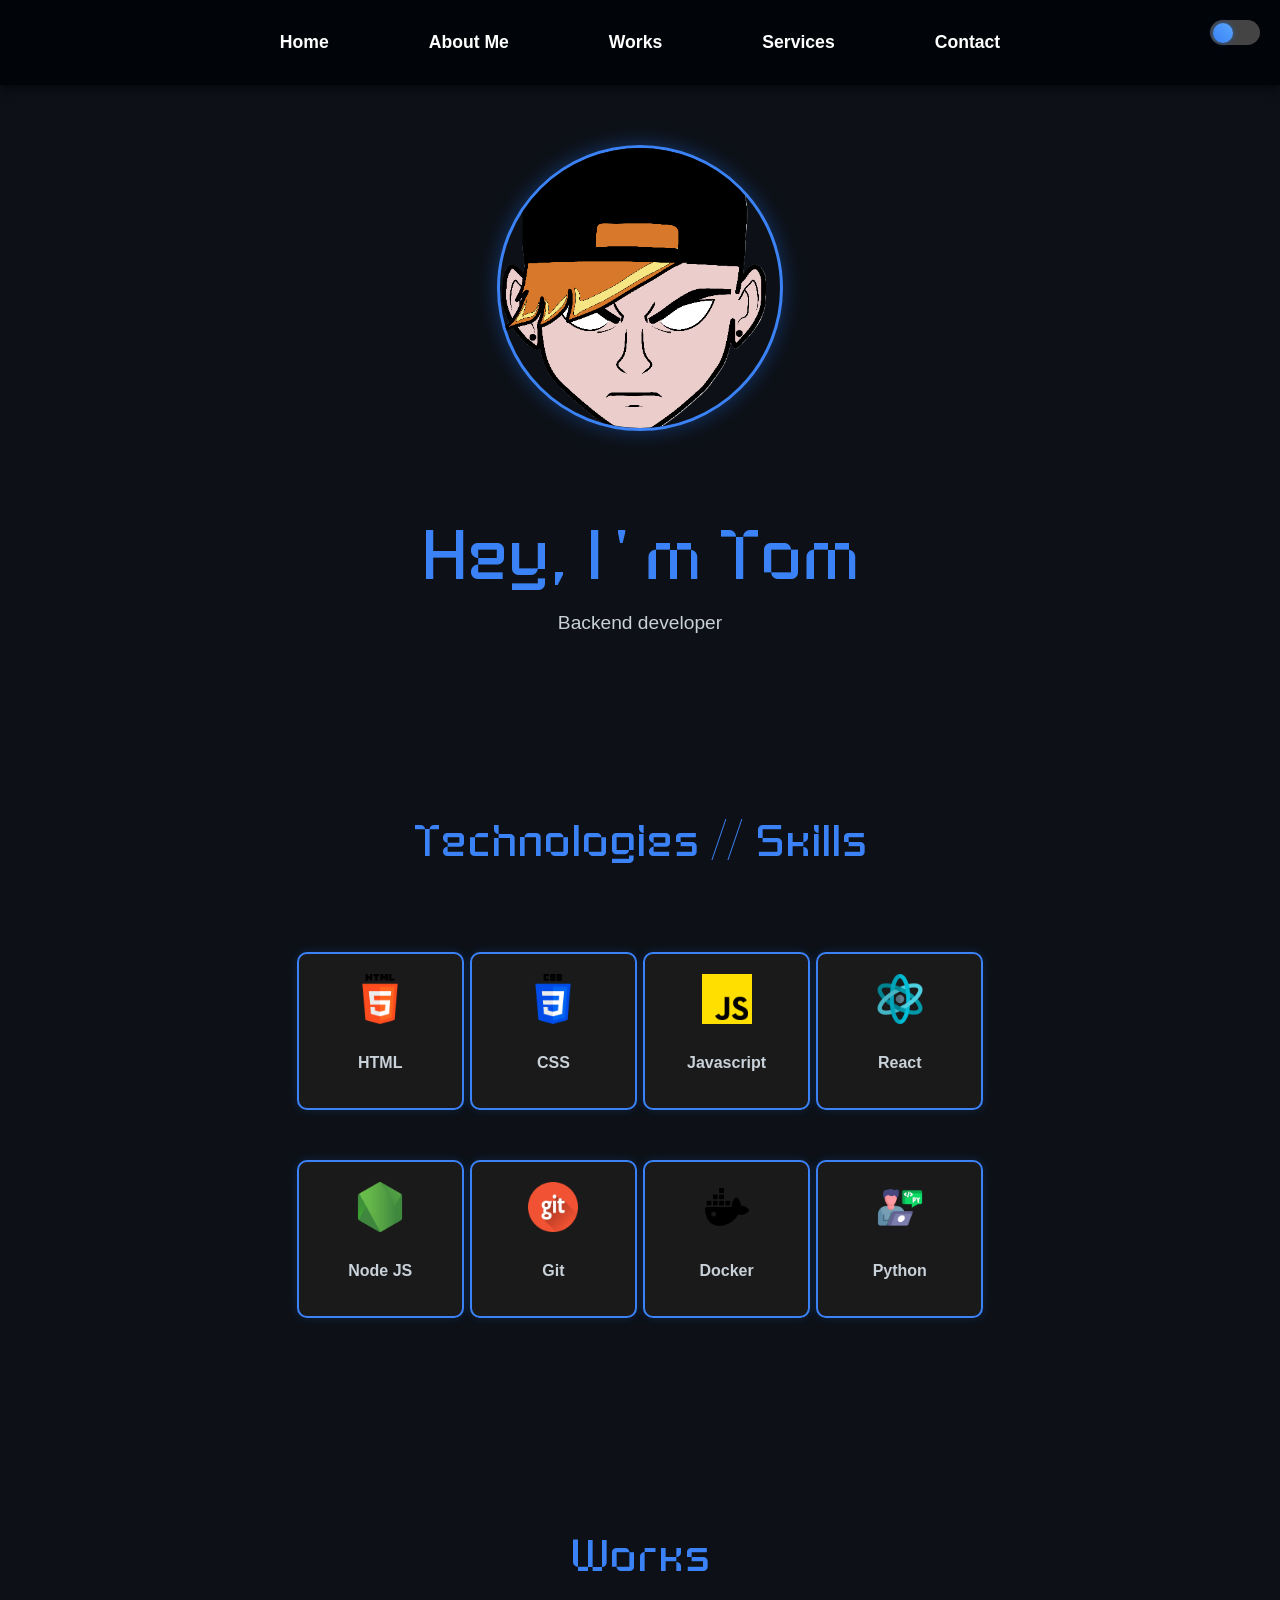
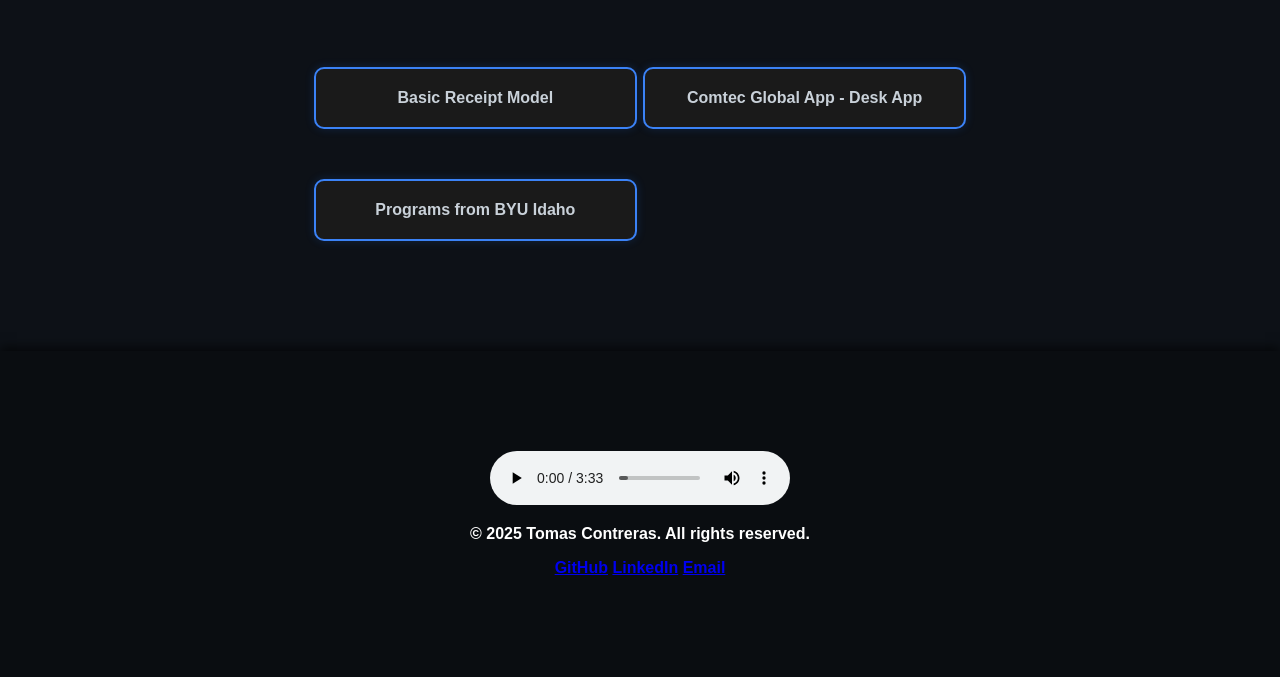
==== commit 9a4892b4: "update" ====
--- a/website portfolio/index.html
+++ b/website portfolio/index.html
@@ -94,6 +94,15 @@
 
   <footer class="footer">
     <div class="footer-container">
+
+  <audio controls autoplay loop>
+
+    <source src="music/Rick Astley - Never Gonna Give You Up (Official Video) (4K Remaster) - Rick Astley.mp3" type="audio/mpeg">
+    <source src="tu_cancion.ogg" type="audio/ogg">
+    Tu navegador no soporta la etiqueta de audio.
+    
+  </audio>
+
       <p>© 2025 Tomas Contreras. All rights reserved.</p>
       <div class="social-links">
         <a href="https://github.com/tuusuario" target="_blank" aria-label="GitHub">GitHub</a>
--- a/website portfolio/style/index.css
+++ b/website portfolio/style/index.css
@@ -1,3 +1,11 @@
+@font-face {
+  font-family: 'Neopixel';
+  src: url('../fonts/NEOPIXEL-Regular.woff2') format('woff2'),
+       url('../fonts/NEOPIXEL-Regular.woff') format('woff');
+  font-weight: 700; /* bold */
+  font-style: normal;
+}
+
 /* ===== GLOBAL ===== */
 body {
     margin: 0;
@@ -23,7 +31,11 @@
 
 h1, h2 {
     color: #3b82f6;
-}
+    font-family: 'Neopixel', sans-serif;
+    font-weight: bold;
+    font-size: 45px;
+}
+
 
 /* ===== HEADER ===== */
 header {
@@ -118,7 +130,7 @@
 }
 
 .hero-text h1 {
-    font-size: 2.2rem;
+    font-size: 70px;
     color: #3b82f6;
     margin-bottom: 10px;
 }
@@ -160,7 +172,7 @@
 }
 
 .skills-grid { grid-template-columns: repeat(4, 1fr); }
-.work-grid { grid-template-columns: repeat(3, 1fr); }
+.work-grid { grid-template-columns: repeat(2, 1fr); }
 
 .skill-box, .work-box {
     width: 100%;
@@ -192,7 +204,7 @@
 /* ===== FOOTER ===== */
 footer {
     background-color: #0a0d11;
-    padding: 30px 20px;
+    padding: 100px 20px;
     color: #ffffff;
     text-align: center;
     box-shadow: 0 -4px 10px rgba(0, 0, 0, 0.6);
--- a/website portfolio/style/index-responsive.css
+++ b/website portfolio/style/index-responsive.css
@@ -13,6 +13,10 @@
 
   .menu-toggle {
     display: block;
+  }
+
+  h1, h2 {
+    font-size: 30px;
   }
 
   nav ul.nav-links {
@@ -57,7 +61,7 @@
   }
 
   .hero-text h1 {
-    font-size: 1.6rem;
+    font-size: 50px;
   }
 
   .hero-text p {
@@ -72,7 +76,7 @@
 
 .work-grid {
   display: grid;
-  grid-template-columns: repeat(3, 1fr);
+  grid-template-columns: repeat(1, 1fr);
   gap: 30px;
   max-width: 900px; /* ancho fijo para centrar */
   margin: 0 auto;   /* centra el grid */
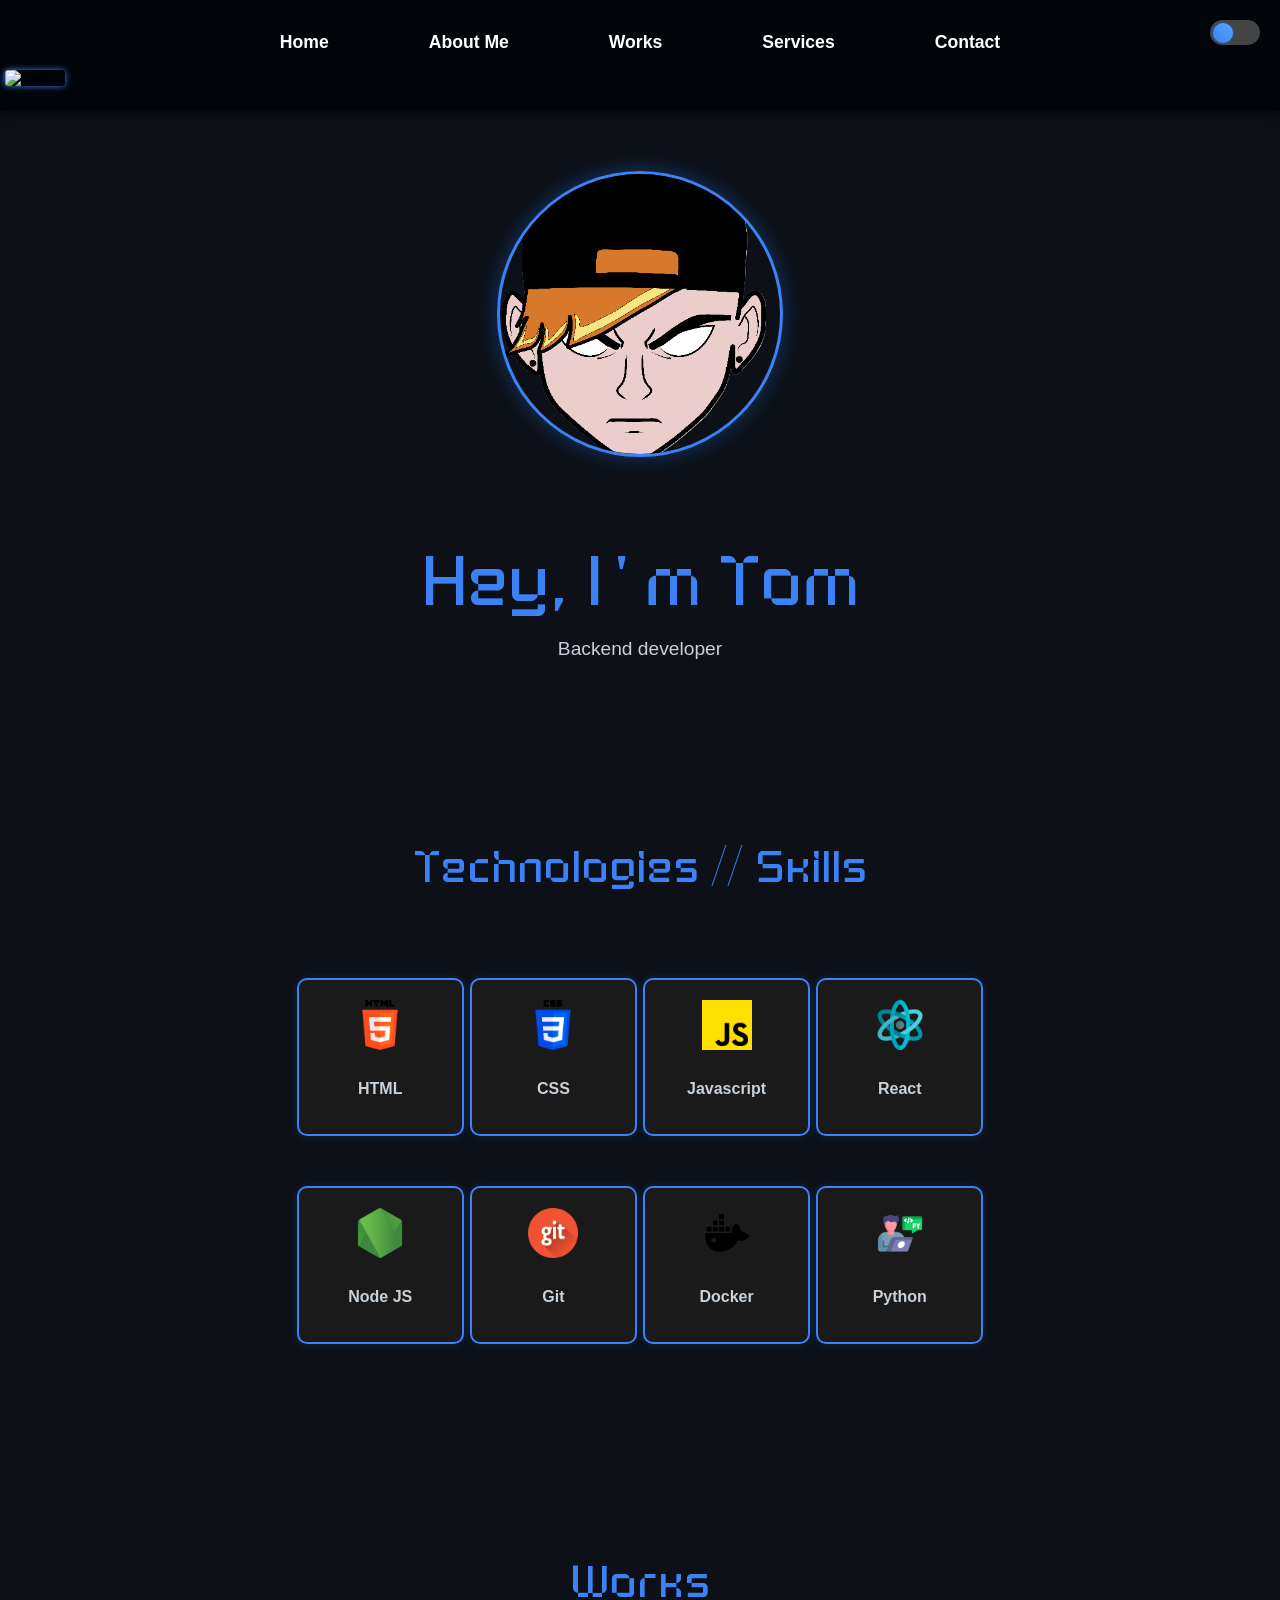
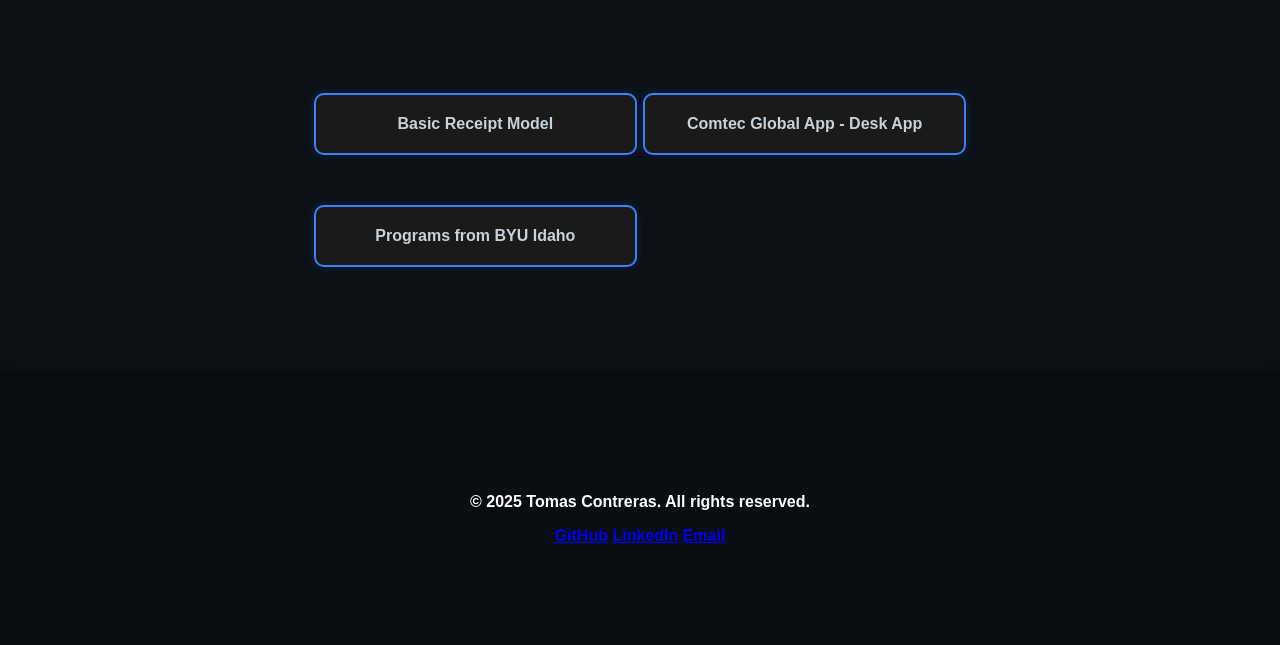
==== commit 57a57ac4: "update" ====
--- a/website portfolio/index.html
+++ b/website portfolio/index.html
@@ -9,6 +9,7 @@
 </head>
 
 <body>
+  
   <header>
     <nav>
 
@@ -19,6 +20,17 @@
         <li><a href="#services">Services</a></li>
         <li><a href="#contact">Contact</a></li>
       </ul>
+
+    <div class="lang-menu">
+      <button class="lang-btn">
+        <img src="images/flags/en.png" alt="English" id="current-flag">
+      </button>
+    <div class="lang-dropdown">
+        <a href="index.html" data-lang="en"><img src="images/languages/reino-unido.png" alt="English"> EN</a>
+        <a href="index-spanish.html" data-lang="es"><img src="images/languages/chile.png" alt="Español"> ES</a>
+        <a href="index-de.html" data-lang="de"><img src="images/languages/alemania.png" alt="Deutsch"> DE</a>
+    </div>
+    </div>
       
     </nav>
   </header>
@@ -95,14 +107,6 @@
   <footer class="footer">
     <div class="footer-container">
 
-  <audio controls autoplay loop>
-
-    <source src="music/Rick Astley - Never Gonna Give You Up (Official Video) (4K Remaster) - Rick Astley.mp3" type="audio/mpeg">
-    <source src="tu_cancion.ogg" type="audio/ogg">
-    Tu navegador no soporta la etiqueta de audio.
-    
-  </audio>
-
       <p>© 2025 Tomas Contreras. All rights reserved.</p>
       <div class="social-links">
         <a href="https://github.com/tuusuario" target="_blank" aria-label="GitHub">GitHub</a>
--- a/website portfolio/style/index.css
+++ b/website portfolio/style/index.css
@@ -311,3 +311,64 @@
     margin-bottom: 10px;
 }
 
+/* ===== SELECTOR DE IDIOMA ===== */
+.lang-menu {
+  position: relative;
+  display: inline-block;
+}
+
+.lang-btn {
+  background: transparent;
+  border: none;
+  cursor: pointer;
+  padding: 5px;
+}
+
+.lang-btn img {
+  width: 28px;
+  height: 20px;
+  border-radius: 3px;
+  box-shadow: 0 0 6px #3b82f6;
+  transition: transform 0.2s ease;
+}
+
+.lang-btn img:hover {
+  transform: scale(1.1);
+}
+
+.lang-dropdown {
+  display: none;
+  position: absolute;
+  right: 0;
+  background: #0d1117;
+  border: 1px solid #3b82f6;
+  border-radius: 8px;
+  box-shadow: 0 0 12px rgba(31, 111, 235, 0.4);
+  z-index: 2000;
+}
+
+.lang-dropdown a {
+  display: flex;
+  align-items: center;
+  gap: 8px;
+  padding: 8px 12px;
+  color: #fff;
+  text-decoration: none;
+  font-weight: bold;
+  transition: background 0.2s ease;
+}
+
+.lang-dropdown a img {
+  width: 22px;
+  height: 16px;
+  border-radius: 2px;
+}
+
+.lang-dropdown a:hover {
+  background: #3b82f6;
+}
+
+.lang-menu.active .lang-dropdown {
+  display: block;
+  animation: fadeIn 0.2s ease;
+}
--- a/website portfolio/style/index-responsive.css
+++ b/website portfolio/style/index-responsive.css
@@ -2,6 +2,9 @@
   header {
     padding: 15px 10px;
     text-align: center;
+    background: inherit;  /* hereda el color del body */
+    border: none;         /* quita la línea si no quieres separación */
+    box-shadow: none;
   }
 
 /* Responsive nav */
@@ -160,6 +163,14 @@
   box-shadow: 0 0 5px rgba(10, 88, 202, 0.6);
 }
 
+header.light-mode {
+  background: inherit;  /* hereda el color del body */
+  border: none;         /* quita la línea si no quieres separación */
+  box-shadow: none;
+  padding: 15px 10px;
+  text-align: center;
+}
+
 /* ====== RESPONSIVE ====== */
 
 /* Tablets */
@@ -288,4 +299,17 @@
   .menu-toggle {
     display: none !important; /* ocultar botón en desktop */
   }
+}
+
+/* Adaptación responsive */
+@media (max-width: 768px) {
+  .lang-menu {
+    margin: 10px auto;
+    display: block;
+    text-align: center;
+  }
+  .lang-dropdown {
+    left: 50%;
+    transform: translateX(-50%);
+  }
 }
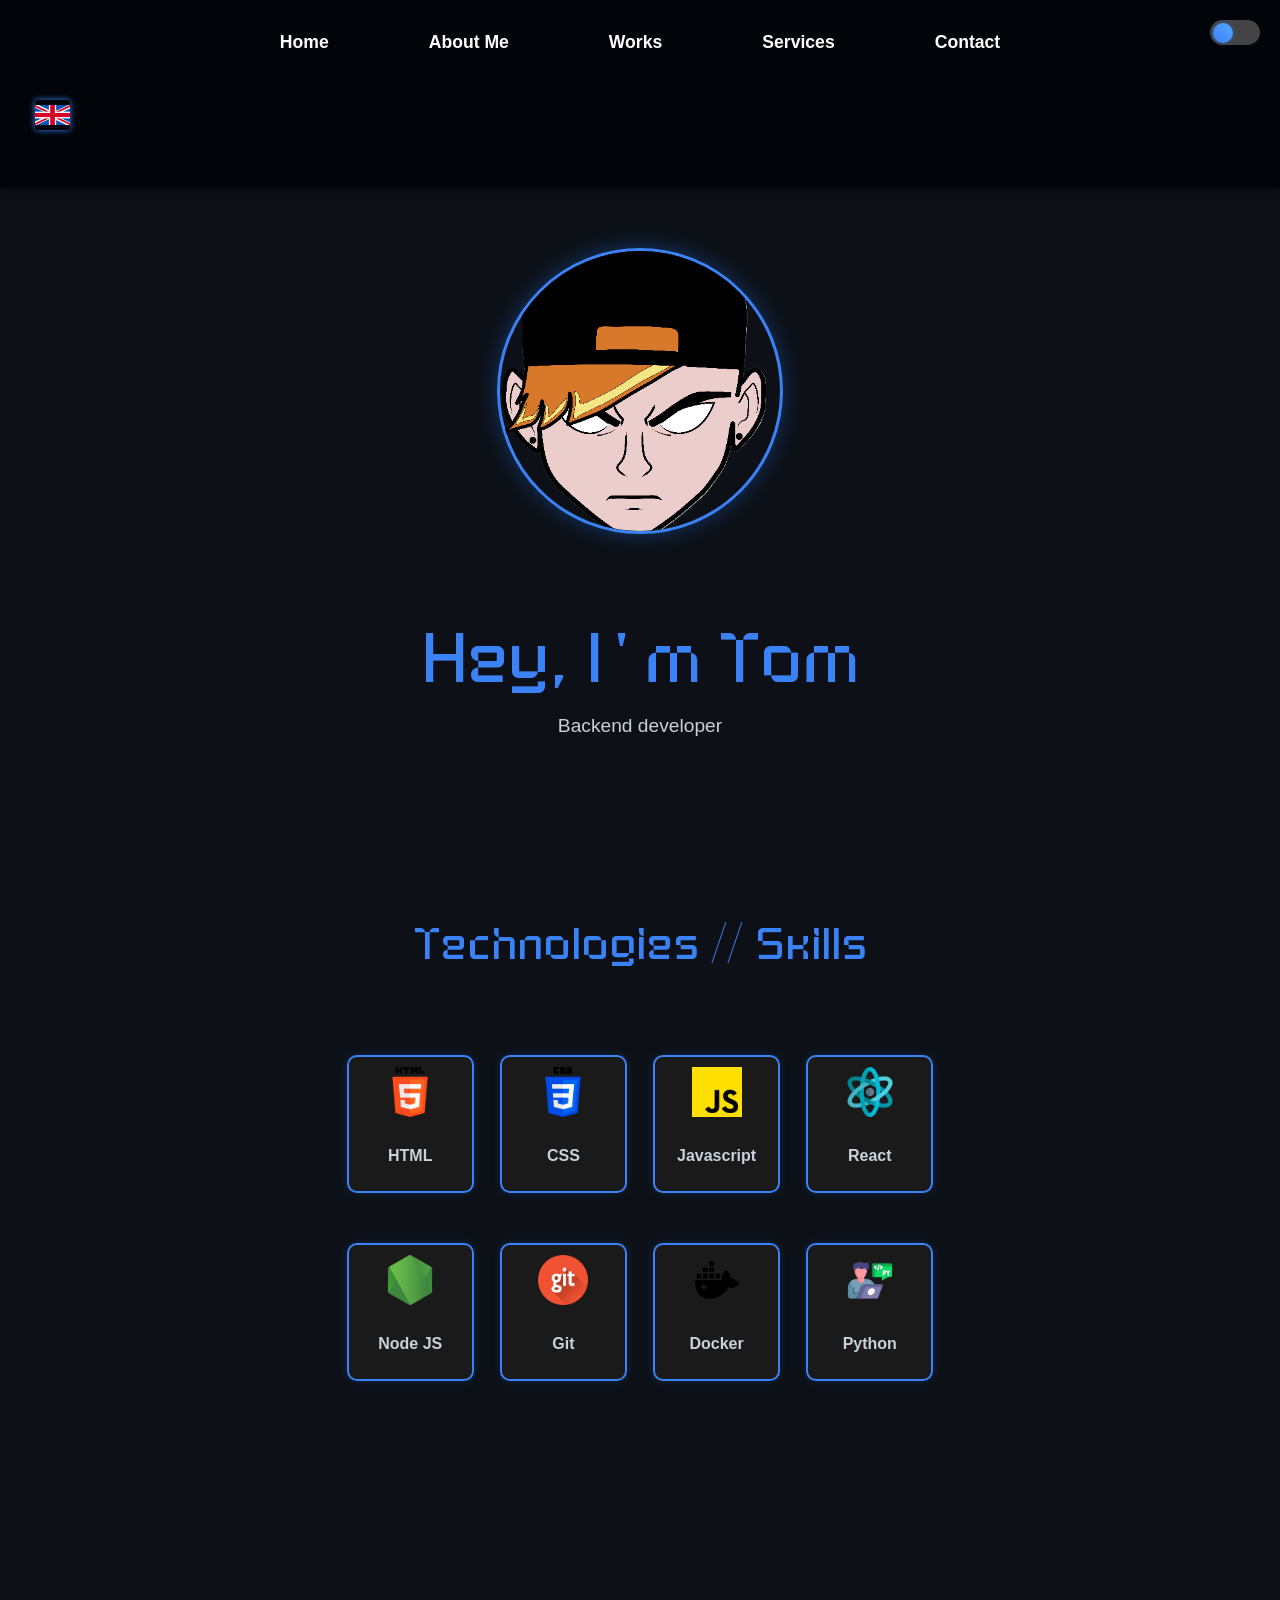
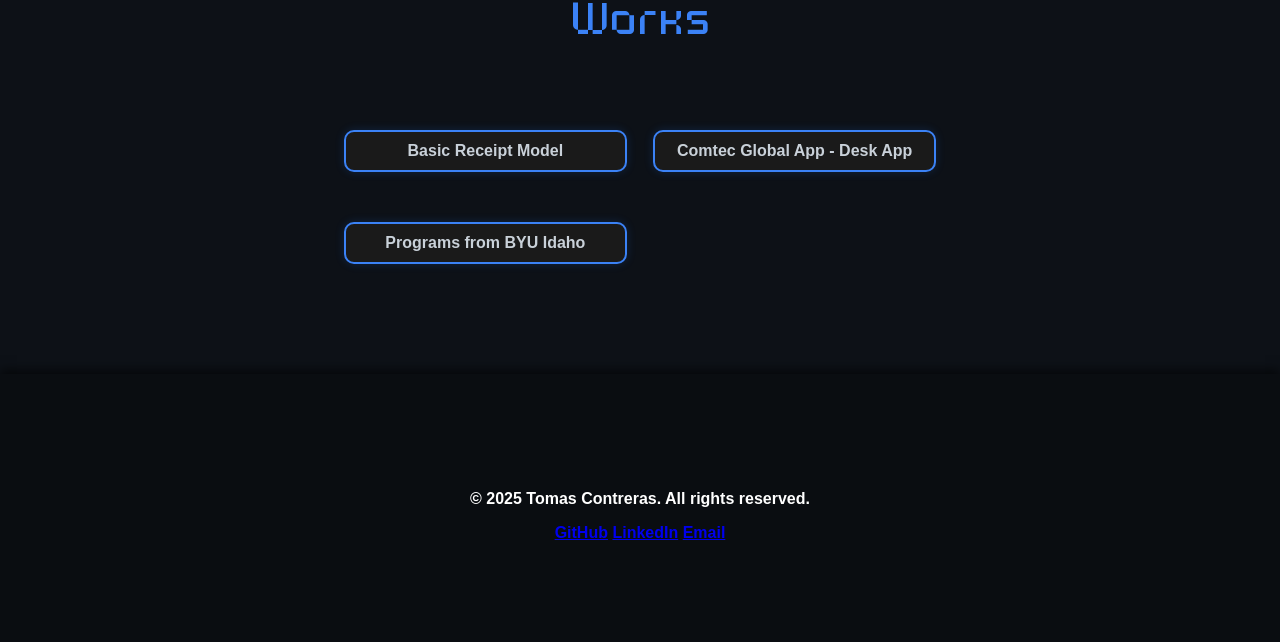
==== commit 40939e63: "new changes" ====
--- a/website portfolio/index.html
+++ b/website portfolio/index.html
@@ -23,7 +23,7 @@
 
     <div class="lang-menu">
       <button class="lang-btn">
-        <img src="images/flags/en.png" alt="English" id="current-flag">
+        <img src="images/languages/united-kingdom.png" alt="English" id="current-flag">
       </button>
     <div class="lang-dropdown">
         <a href="index.html" data-lang="en"><img src="images/languages/reino-unido.png" alt="English"> EN</a>
--- a/website portfolio/style/index.css
+++ b/website portfolio/style/index.css
@@ -179,7 +179,7 @@
     background-color: #1a1a1a;
     border: 2px solid #3b82f6;
     border-radius: 10px;
-    padding: 20px;
+    padding: 10px;
     font-weight: bold;
     color: #c9d1d9;
     box-shadow: 0 0 10px rgba(31, 111, 235, 0.2);
@@ -321,12 +321,12 @@
   background: transparent;
   border: none;
   cursor: pointer;
-  padding: 5px;
+  padding: 35px;
 }
 
 .lang-btn img {
-  width: 28px;
-  height: 20px;
+  width: 35px;
+  height: 30px;
   border-radius: 3px;
   box-shadow: 0 0 6px #3b82f6;
   transition: transform 0.2s ease;
